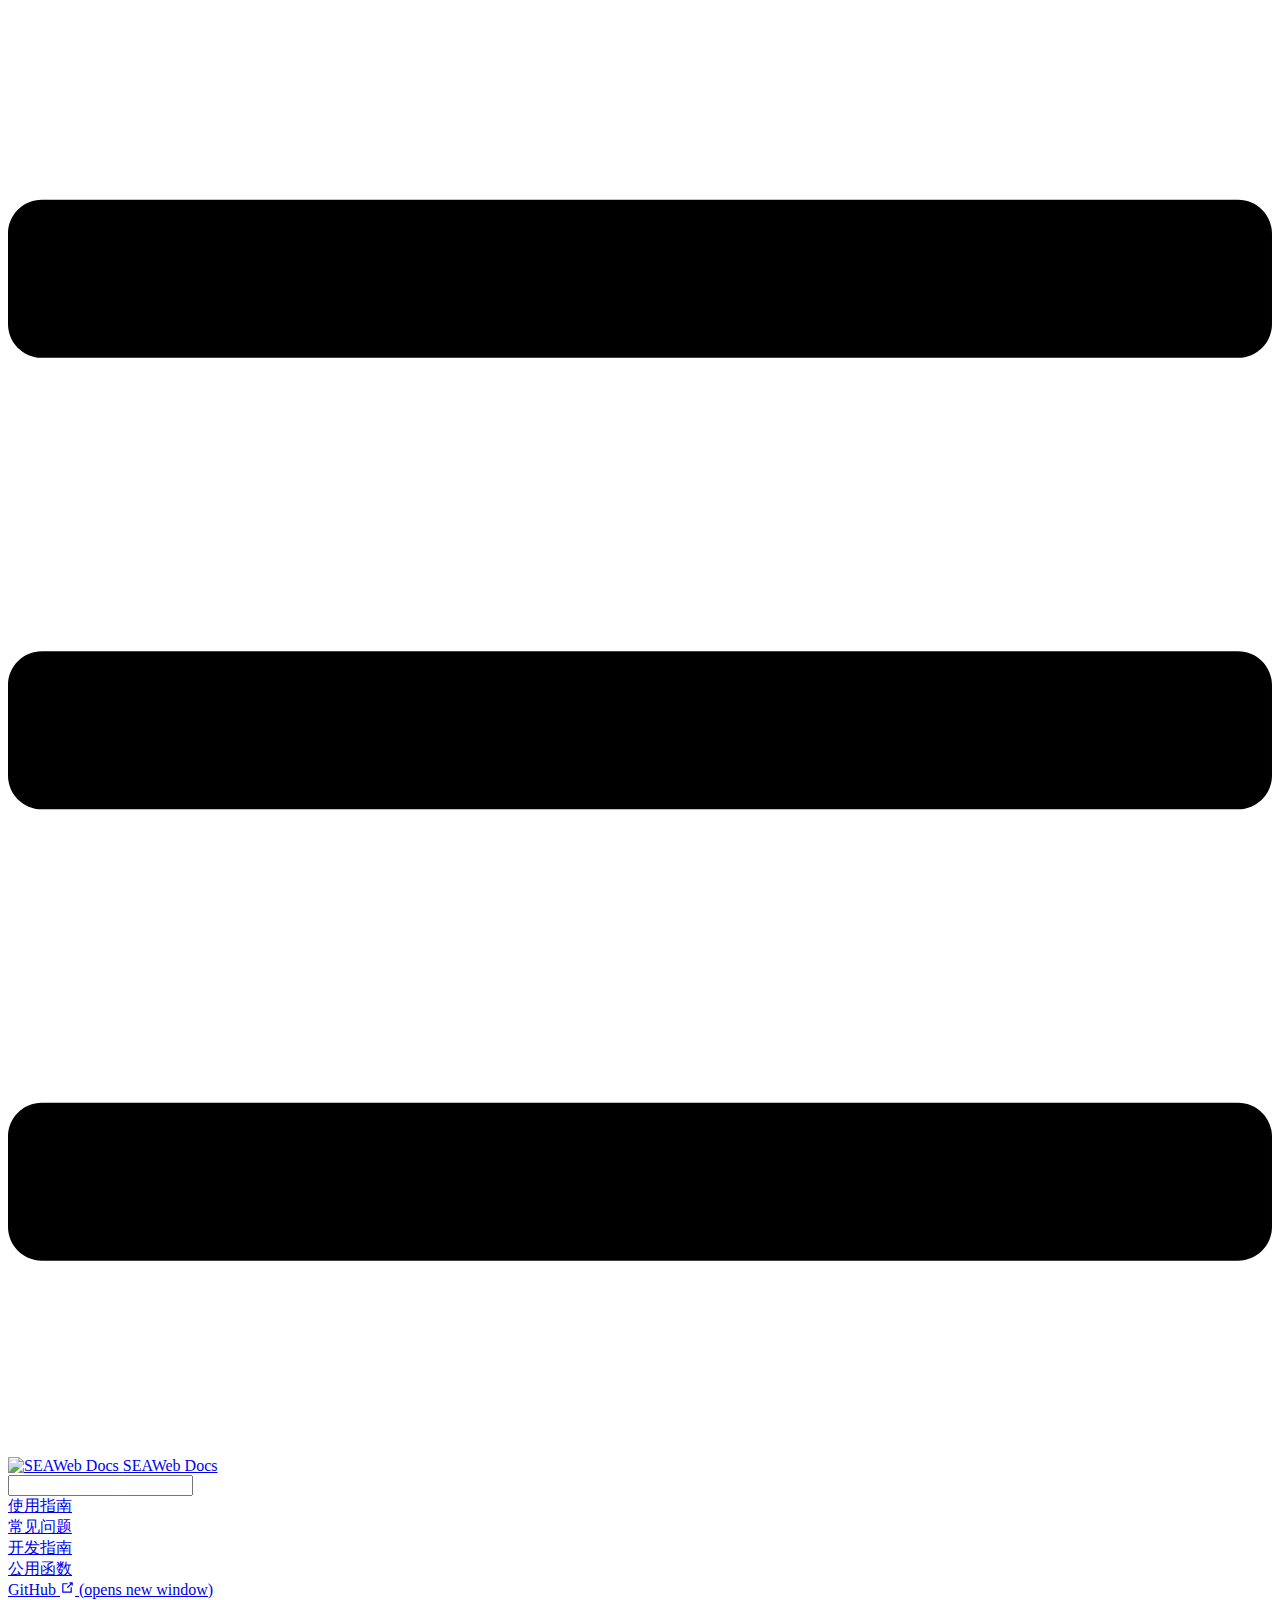
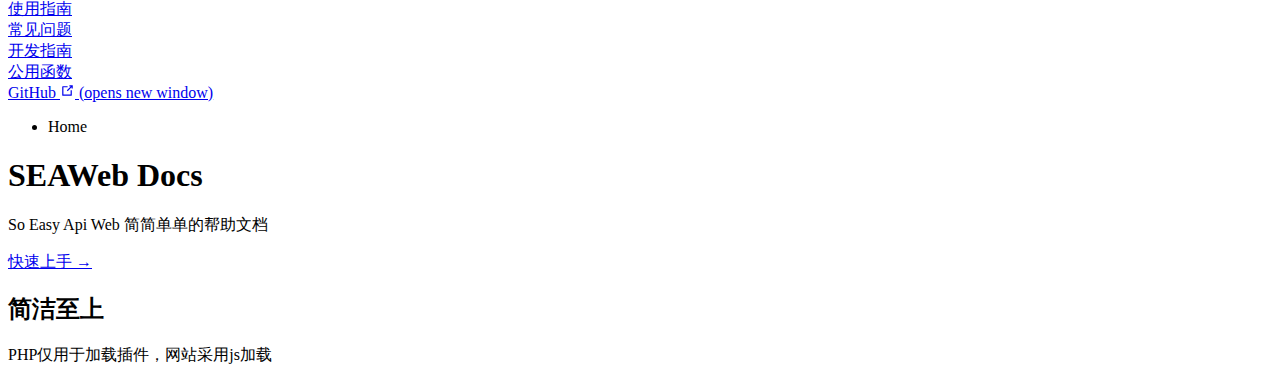
==== index.html @ fb2bdf4a "x" ====
<!DOCTYPE html>
<html lang="en-US">
  <head>
    <meta charset="utf-8">
    <meta name="viewport" content="width=device-width,initial-scale=1">
    <title>SEAWeb Docs</title>
    <meta name="generator" content="VuePress 1.9.9">
    <link rel="icon" href="/SEAWeb_docs/favicon.png">
    <meta name="description" content="SEAWeb的帮助文档，帮助你搭建这个项目">
    
    <link rel="preload" href="/SEAWeb_docs/assets/css/0.styles.1c682716.css" as="style"><link rel="preload" href="/SEAWeb_docs/assets/js/app.760362af.js" as="script"><link rel="preload" href="/SEAWeb_docs/assets/js/2.60c6961f.js" as="script"><link rel="preload" href="/SEAWeb_docs/assets/js/7.4890c497.js" as="script"><link rel="prefetch" href="/SEAWeb_docs/assets/js/10.197fea95.js"><link rel="prefetch" href="/SEAWeb_docs/assets/js/11.23586d94.js"><link rel="prefetch" href="/SEAWeb_docs/assets/js/3.d46c03ff.js"><link rel="prefetch" href="/SEAWeb_docs/assets/js/4.d765f3e9.js"><link rel="prefetch" href="/SEAWeb_docs/assets/js/5.51618976.js"><link rel="prefetch" href="/SEAWeb_docs/assets/js/6.61e87507.js"><link rel="prefetch" href="/SEAWeb_docs/assets/js/8.bdf11ea4.js"><link rel="prefetch" href="/SEAWeb_docs/assets/js/9.a0e64338.js">
    <link rel="stylesheet" href="/SEAWeb_docs/assets/css/0.styles.1c682716.css">
  </head>
  <body>
    <div id="app" data-server-rendered="true"><div class="theme-container no-sidebar"><header class="navbar"><div class="sidebar-button"><svg xmlns="http://www.w3.org/2000/svg" aria-hidden="true" role="img" viewBox="0 0 448 512" class="icon"><path fill="currentColor" d="M436 124H12c-6.627 0-12-5.373-12-12V80c0-6.627 5.373-12 12-12h424c6.627 0 12 5.373 12 12v32c0 6.627-5.373 12-12 12zm0 160H12c-6.627 0-12-5.373-12-12v-32c0-6.627 5.373-12 12-12h424c6.627 0 12 5.373 12 12v32c0 6.627-5.373 12-12 12zm0 160H12c-6.627 0-12-5.373-12-12v-32c0-6.627 5.373-12 12-12h424c6.627 0 12 5.373 12 12v32c0 6.627-5.373 12-12 12z"></path></svg></div> <a href="/SEAWeb_docs/" aria-current="page" class="home-link router-link-exact-active router-link-active"><img src="/SEAWeb_docs/favicon.png" alt="SEAWeb Docs" class="logo"> <span class="site-name can-hide">SEAWeb Docs</span></a> <div class="links"><div class="search-box"><input aria-label="Search" autocomplete="off" spellcheck="false" value=""> <!----></div> <nav class="nav-links can-hide"><div class="nav-item"><a href="/SEAWeb_docs/guide/" class="nav-link">
  使用指南
</a></div><div class="nav-item"><a href="/SEAWeb_docs/guide/q&amp;a/" class="nav-link">
  常见问题
</a></div><div class="nav-item"><a href="/SEAWeb_docs/guide/hook/" class="nav-link">
  开发指南
</a></div><div class="nav-item"><a href="/SEAWeb_docs/guide/function/" class="nav-link">
  公用函数
</a></div> <a href="https://github.com/molanp/SEAWeb_Docs" target="_blank" rel="noopener noreferrer" class="repo-link">
    GitHub
    <span><svg xmlns="http://www.w3.org/2000/svg" aria-hidden="true" focusable="false" x="0px" y="0px" viewBox="0 0 100 100" width="15" height="15" class="icon outbound"><path fill="currentColor" d="M18.8,85.1h56l0,0c2.2,0,4-1.8,4-4v-32h-8v28h-48v-48h28v-8h-32l0,0c-2.2,0-4,1.8-4,4v56C14.8,83.3,16.6,85.1,18.8,85.1z"></path> <polygon fill="currentColor" points="45.7,48.7 51.3,54.3 77.2,28.5 77.2,37.2 85.2,37.2 85.2,14.9 62.8,14.9 62.8,22.9 71.5,22.9"></polygon></svg> <span class="sr-only">(opens new window)</span></span></a></nav></div></header> <div class="sidebar-mask"></div> <aside class="sidebar"><nav class="nav-links"><div class="nav-item"><a href="/SEAWeb_docs/guide/" class="nav-link">
  使用指南
</a></div><div class="nav-item"><a href="/SEAWeb_docs/guide/q&amp;a/" class="nav-link">
  常见问题
</a></div><div class="nav-item"><a href="/SEAWeb_docs/guide/hook/" class="nav-link">
  开发指南
</a></div><div class="nav-item"><a href="/SEAWeb_docs/guide/function/" class="nav-link">
  公用函数
</a></div> <a href="https://github.com/molanp/SEAWeb_Docs" target="_blank" rel="noopener noreferrer" class="repo-link">
    GitHub
    <span><svg xmlns="http://www.w3.org/2000/svg" aria-hidden="true" focusable="false" x="0px" y="0px" viewBox="0 0 100 100" width="15" height="15" class="icon outbound"><path fill="currentColor" d="M18.8,85.1h56l0,0c2.2,0,4-1.8,4-4v-32h-8v28h-48v-48h28v-8h-32l0,0c-2.2,0-4,1.8-4,4v56C14.8,83.3,16.6,85.1,18.8,85.1z"></path> <polygon fill="currentColor" points="45.7,48.7 51.3,54.3 77.2,28.5 77.2,37.2 85.2,37.2 85.2,14.9 62.8,14.9 62.8,22.9 71.5,22.9"></polygon></svg> <span class="sr-only">(opens new window)</span></span></a></nav>  <ul class="sidebar-links"><li><section class="sidebar-group depth-0"><p class="sidebar-heading open"><span>Home</span> <!----></p> <!----></section></li></ul> </aside> <main aria-labelledby="main-title" class="home"><header class="hero"><!----> <h1 id="main-title">
      SEAWeb Docs
    </h1> <p class="description">
      So Easy Api Web 简简单单的帮助文档
    </p> <p class="action"><a href="/SEAWeb_docs/guide/" class="nav-link action-button">
  快速上手 →
</a></p></header> <div class="features"><div class="feature"><h2>简洁至上</h2> <p>PHP仅用于加载插件，网站采用js加载</p></div></div> <div class="theme-default-content custom content__default"></div> <div class="footer content__footer"></div></main></div><div class="global-ui"><!----></div></div>
    <script src="/SEAWeb_docs/assets/js/app.760362af.js" defer></script><script src="/SEAWeb_docs/assets/js/2.60c6961f.js" defer></script><script src="/SEAWeb_docs/assets/js/7.4890c497.js" defer></script>
  </body>
</html>
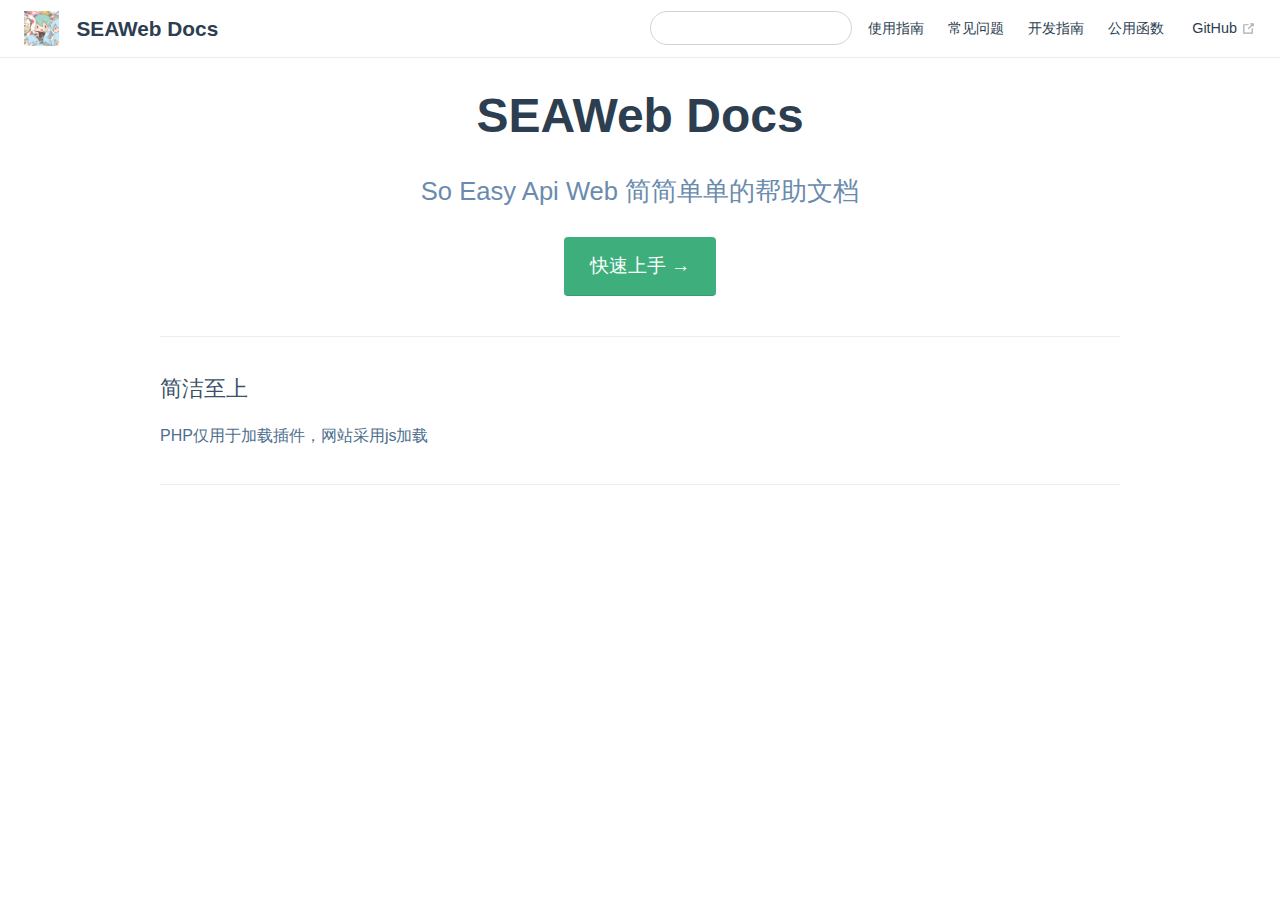
==== commit 1670eb30: "x" ====
--- a/index.html
+++ b/index.html
@@ -5,30 +5,30 @@
     <meta name="viewport" content="width=device-width,initial-scale=1">
     <title>SEAWeb Docs</title>
     <meta name="generator" content="VuePress 1.9.9">
-    <link rel="icon" href="/SEAWeb_docs/favicon.png">
+    <link rel="icon" href="./favicon.png">
     <meta name="description" content="SEAWeb的帮助文档，帮助你搭建这个项目">
     
-    <link rel="preload" href="/SEAWeb_docs/assets/css/0.styles.1c682716.css" as="style"><link rel="preload" href="/SEAWeb_docs/assets/js/app.760362af.js" as="script"><link rel="preload" href="/SEAWeb_docs/assets/js/2.60c6961f.js" as="script"><link rel="preload" href="/SEAWeb_docs/assets/js/7.4890c497.js" as="script"><link rel="prefetch" href="/SEAWeb_docs/assets/js/10.197fea95.js"><link rel="prefetch" href="/SEAWeb_docs/assets/js/11.23586d94.js"><link rel="prefetch" href="/SEAWeb_docs/assets/js/3.d46c03ff.js"><link rel="prefetch" href="/SEAWeb_docs/assets/js/4.d765f3e9.js"><link rel="prefetch" href="/SEAWeb_docs/assets/js/5.51618976.js"><link rel="prefetch" href="/SEAWeb_docs/assets/js/6.61e87507.js"><link rel="prefetch" href="/SEAWeb_docs/assets/js/8.bdf11ea4.js"><link rel="prefetch" href="/SEAWeb_docs/assets/js/9.a0e64338.js">
-    <link rel="stylesheet" href="/SEAWeb_docs/assets/css/0.styles.1c682716.css">
+    <link rel="preload" href="./assets/css/0.styles.9de2d00b.css" as="style"><link rel="preload" href="./assets/js/app.4d698409.js" as="script"><link rel="preload" href="./assets/js/2.60c6961f.js" as="script"><link rel="preload" href="./assets/js/7.4890c497.js" as="script"><link rel="prefetch" href="./assets/js/10.04727ab2.js"><link rel="prefetch" href="./assets/js/11.455414ab.js"><link rel="prefetch" href="./assets/js/12.a14b8d70.js"><link rel="prefetch" href="./assets/js/3.bc9fb1ae.js"><link rel="prefetch" href="./assets/js/4.c69c5b0e.js"><link rel="prefetch" href="./assets/js/5.503a829d.js"><link rel="prefetch" href="./assets/js/6.61e87507.js"><link rel="prefetch" href="./assets/js/8.cf7a2689.js"><link rel="prefetch" href="./assets/js/9.f700fe02.js">
+    <link rel="stylesheet" href="./assets/css/0.styles.9de2d00b.css">
   </head>
   <body>
-    <div id="app" data-server-rendered="true"><div class="theme-container no-sidebar"><header class="navbar"><div class="sidebar-button"><svg xmlns="http://www.w3.org/2000/svg" aria-hidden="true" role="img" viewBox="0 0 448 512" class="icon"><path fill="currentColor" d="M436 124H12c-6.627 0-12-5.373-12-12V80c0-6.627 5.373-12 12-12h424c6.627 0 12 5.373 12 12v32c0 6.627-5.373 12-12 12zm0 160H12c-6.627 0-12-5.373-12-12v-32c0-6.627 5.373-12 12-12h424c6.627 0 12 5.373 12 12v32c0 6.627-5.373 12-12 12zm0 160H12c-6.627 0-12-5.373-12-12v-32c0-6.627 5.373-12 12-12h424c6.627 0 12 5.373 12 12v32c0 6.627-5.373 12-12 12z"></path></svg></div> <a href="/SEAWeb_docs/" aria-current="page" class="home-link router-link-exact-active router-link-active"><img src="/SEAWeb_docs/favicon.png" alt="SEAWeb Docs" class="logo"> <span class="site-name can-hide">SEAWeb Docs</span></a> <div class="links"><div class="search-box"><input aria-label="Search" autocomplete="off" spellcheck="false" value=""> <!----></div> <nav class="nav-links can-hide"><div class="nav-item"><a href="/SEAWeb_docs/guide/" class="nav-link">
+    <div id="app" data-server-rendered="true"><div class="theme-container no-sidebar"><header class="navbar"><div class="sidebar-button"><svg xmlns="http://www.w3.org/2000/svg" aria-hidden="true" role="img" viewBox="0 0 448 512" class="icon"><path fill="currentColor" d="M436 124H12c-6.627 0-12-5.373-12-12V80c0-6.627 5.373-12 12-12h424c6.627 0 12 5.373 12 12v32c0 6.627-5.373 12-12 12zm0 160H12c-6.627 0-12-5.373-12-12v-32c0-6.627 5.373-12 12-12h424c6.627 0 12 5.373 12 12v32c0 6.627-5.373 12-12 12zm0 160H12c-6.627 0-12-5.373-12-12v-32c0-6.627 5.373-12 12-12h424c6.627 0 12 5.373 12 12v32c0 6.627-5.373 12-12 12z"></path></svg></div> <a href="/./" aria-current="page" class="home-link router-link-exact-active router-link-active"><img src="./favicon.png" alt="SEAWeb Docs" class="logo"> <span class="site-name can-hide">SEAWeb Docs</span></a> <div class="links"><div class="search-box"><input aria-label="Search" autocomplete="off" spellcheck="false" value=""> <!----></div> <nav class="nav-links can-hide"><div class="nav-item"><a href="/./guide/" class="nav-link">
   使用指南
-</a></div><div class="nav-item"><a href="/SEAWeb_docs/guide/q&amp;a/" class="nav-link">
+</a></div><div class="nav-item"><a href="/./guide/q&amp;a/" class="nav-link">
   常见问题
-</a></div><div class="nav-item"><a href="/SEAWeb_docs/guide/hook/" class="nav-link">
+</a></div><div class="nav-item"><a href="/./guide/hook/" class="nav-link">
   开发指南
-</a></div><div class="nav-item"><a href="/SEAWeb_docs/guide/function/" class="nav-link">
+</a></div><div class="nav-item"><a href="/./guide/function/" class="nav-link">
   公用函数
 </a></div> <a href="https://github.com/molanp/SEAWeb_Docs" target="_blank" rel="noopener noreferrer" class="repo-link">
     GitHub
-    <span><svg xmlns="http://www.w3.org/2000/svg" aria-hidden="true" focusable="false" x="0px" y="0px" viewBox="0 0 100 100" width="15" height="15" class="icon outbound"><path fill="currentColor" d="M18.8,85.1h56l0,0c2.2,0,4-1.8,4-4v-32h-8v28h-48v-48h28v-8h-32l0,0c-2.2,0-4,1.8-4,4v56C14.8,83.3,16.6,85.1,18.8,85.1z"></path> <polygon fill="currentColor" points="45.7,48.7 51.3,54.3 77.2,28.5 77.2,37.2 85.2,37.2 85.2,14.9 62.8,14.9 62.8,22.9 71.5,22.9"></polygon></svg> <span class="sr-only">(opens new window)</span></span></a></nav></div></header> <div class="sidebar-mask"></div> <aside class="sidebar"><nav class="nav-links"><div class="nav-item"><a href="/SEAWeb_docs/guide/" class="nav-link">
+    <span><svg xmlns="http://www.w3.org/2000/svg" aria-hidden="true" focusable="false" x="0px" y="0px" viewBox="0 0 100 100" width="15" height="15" class="icon outbound"><path fill="currentColor" d="M18.8,85.1h56l0,0c2.2,0,4-1.8,4-4v-32h-8v28h-48v-48h28v-8h-32l0,0c-2.2,0-4,1.8-4,4v56C14.8,83.3,16.6,85.1,18.8,85.1z"></path> <polygon fill="currentColor" points="45.7,48.7 51.3,54.3 77.2,28.5 77.2,37.2 85.2,37.2 85.2,14.9 62.8,14.9 62.8,22.9 71.5,22.9"></polygon></svg> <span class="sr-only">(opens new window)</span></span></a></nav></div></header> <div class="sidebar-mask"></div> <aside class="sidebar"><nav class="nav-links"><div class="nav-item"><a href="/./guide/" class="nav-link">
   使用指南
-</a></div><div class="nav-item"><a href="/SEAWeb_docs/guide/q&amp;a/" class="nav-link">
+</a></div><div class="nav-item"><a href="/./guide/q&amp;a/" class="nav-link">
   常见问题
-</a></div><div class="nav-item"><a href="/SEAWeb_docs/guide/hook/" class="nav-link">
+</a></div><div class="nav-item"><a href="/./guide/hook/" class="nav-link">
   开发指南
-</a></div><div class="nav-item"><a href="/SEAWeb_docs/guide/function/" class="nav-link">
+</a></div><div class="nav-item"><a href="/./guide/function/" class="nav-link">
   公用函数
 </a></div> <a href="https://github.com/molanp/SEAWeb_Docs" target="_blank" rel="noopener noreferrer" class="repo-link">
     GitHub
@@ -36,9 +36,9 @@
       SEAWeb Docs
     </h1> <p class="description">
       So Easy Api Web 简简单单的帮助文档
-    </p> <p class="action"><a href="/SEAWeb_docs/guide/" class="nav-link action-button">
+    </p> <p class="action"><a href="/./guide/" class="nav-link action-button">
   快速上手 →
 </a></p></header> <div class="features"><div class="feature"><h2>简洁至上</h2> <p>PHP仅用于加载插件，网站采用js加载</p></div></div> <div class="theme-default-content custom content__default"></div> <div class="footer content__footer"></div></main></div><div class="global-ui"><!----></div></div>
-    <script src="/SEAWeb_docs/assets/js/app.760362af.js" defer></script><script src="/SEAWeb_docs/assets/js/2.60c6961f.js" defer></script><script src="/SEAWeb_docs/assets/js/7.4890c497.js" defer></script>
+    <script src="./assets/js/app.4d698409.js" defer></script><script src="./assets/js/2.60c6961f.js" defer></script><script src="./assets/js/7.4890c497.js" defer></script>
   </body>
 </html>
--- a/assets/css/0.styles.9de2d00b.css
+++ b/assets/css/0.styles.9de2d00b.css
@@ -0,0 +1 @@
+code[class*=language-],pre[class*=language-]{color:#ccc;background:none;font-family:Consolas,Monaco,Andale Mono,Ubuntu Mono,monospace;font-size:1em;text-align:left;white-space:pre;word-spacing:normal;word-break:normal;word-wrap:normal;line-height:1.5;-moz-tab-size:4;-o-tab-size:4;tab-size:4;-webkit-hyphens:none;hyphens:none}pre[class*=language-]{padding:1em;margin:.5em 0;overflow:auto}:not(pre)>code[class*=language-],pre[class*=language-]{background:#2d2d2d}:not(pre)>code[class*=language-]{padding:.1em;border-radius:.3em;white-space:normal}.token.block-comment,.token.cdata,.token.comment,.token.doctype,.token.prolog{color:#999}.token.punctuation{color:#ccc}.token.attr-name,.token.deleted,.token.namespace,.token.tag{color:#e2777a}.token.function-name{color:#6196cc}.token.boolean,.token.function,.token.number{color:#f08d49}.token.class-name,.token.constant,.token.property,.token.symbol{color:#f8c555}.token.atrule,.token.builtin,.token.important,.token.keyword,.token.selector{color:#cc99cd}.token.attr-value,.token.char,.token.regex,.token.string,.token.variable{color:#7ec699}.token.entity,.token.operator,.token.url{color:#67cdcc}.token.bold,.token.important{font-weight:700}.token.italic{font-style:italic}.token.entity{cursor:help}.token.inserted{color:green}.theme-default-content code{color:#476582;padding:.25rem .5rem;margin:0;font-size:.85em;background-color:rgba(27,31,35,.05);border-radius:3px}.theme-default-content code .token.deleted{color:#ec5975}.theme-default-content code .token.inserted{color:#3eaf7c}.theme-default-content pre,.theme-default-content pre[class*=language-]{line-height:1.4;padding:1.25rem 1.5rem;margin:.85rem 0;background-color:#282c34;border-radius:6px;overflow:auto}.theme-default-content pre[class*=language-] code,.theme-default-content pre code{color:#fff;padding:0;background-color:transparent;border-radius:0}div[class*=language-]{position:relative;background-color:#282c34;border-radius:6px}div[class*=language-] .highlight-lines{-webkit-user-select:none;user-select:none;padding-top:1.3rem;position:absolute;top:0;left:0;width:100%;line-height:1.4}div[class*=language-] .highlight-lines .highlighted{background-color:rgba(0,0,0,.66)}div[class*=language-] pre,div[class*=language-] pre[class*=language-]{background:transparent;position:relative;z-index:1}div[class*=language-]:before{position:absolute;z-index:3;top:.8em;right:1em;font-size:.75rem;color:hsla(0,0%,100%,.4)}div[class*=language-]:not(.line-numbers-mode) .line-numbers-wrapper{display:none}div[class*=language-].line-numbers-mode .highlight-lines .highlighted{position:relative}div[class*=language-].line-numbers-mode .highlight-lines .highlighted:before{content:" ";position:absolute;z-index:3;left:0;top:0;display:block;width:3.5rem;height:100%;background-color:rgba(0,0,0,.66)}div[class*=language-].line-numbers-mode pre{padding-left:4.5rem;vertical-align:middle}div[class*=language-].line-numbers-mode .line-numbers-wrapper{position:absolute;top:0;width:3.5rem;text-align:center;color:hsla(0,0%,100%,.3);padding:1.25rem 0;line-height:1.4}div[class*=language-].line-numbers-mode .line-numbers-wrapper br{-webkit-user-select:none;user-select:none}div[class*=language-].line-numbers-mode .line-numbers-wrapper .line-number{position:relative;z-index:4;-webkit-user-select:none;user-select:none;font-size:.85em}div[class*=language-].line-numbers-mode:after{content:"";position:absolute;z-index:2;top:0;left:0;width:3.5rem;height:100%;border-radius:6px 0 0 6px;border-right:1px solid rgba(0,0,0,.66);background-color:#282c34}div[class~=language-js]:before{content:"js"}div[class~=language-ts]:before{content:"ts"}div[class~=language-html]:before{content:"html"}div[class~=language-md]:before{content:"md"}div[class~=language-vue]:before{content:"vue"}div[class~=language-css]:before{content:"css"}div[class~=language-sass]:before{content:"sass"}div[class~=language-scss]:before{content:"scss"}div[class~=language-less]:before{content:"less"}div[class~=language-stylus]:before{content:"stylus"}div[class~=language-go]:before{content:"go"}div[class~=language-java]:before{content:"java"}div[class~=language-c]:before{content:"c"}div[class~=language-sh]:before{content:"sh"}div[class~=language-yaml]:before{content:"yaml"}div[class~=language-py]:before{content:"py"}div[class~=language-docker]:before{content:"docker"}div[class~=language-dockerfile]:before{content:"dockerfile"}div[class~=language-makefile]:before{content:"makefile"}div[class~=language-javascript]:before{content:"js"}div[class~=language-typescript]:before{content:"ts"}div[class~=language-markup]:before{content:"html"}div[class~=language-markdown]:before{content:"md"}div[class~=language-json]:before{content:"json"}div[class~=language-ruby]:before{content:"rb"}div[class~=language-python]:before{content:"py"}div[class~=language-bash]:before{content:"sh"}div[class~=language-php]:before{content:"php"}.custom-block .custom-block-title{font-weight:600;margin-bottom:-.4rem}.custom-block.danger,.custom-block.tip,.custom-block.warning{padding:.1rem 1.5rem;border-left-width:.5rem;border-left-style:solid;margin:1rem 0}.custom-block.tip{background-color:#f3f5f7;border-color:#42b983}.custom-block.warning{background-color:rgba(255,229,100,.3);border-color:#e7c000;color:#6b5900}.custom-block.warning .custom-block-title{color:#b29400}.custom-block.warning a{color:#2c3e50}.custom-block.danger{background-color:#ffe6e6;border-color:#c00;color:#4d0000}.custom-block.danger .custom-block-title{color:#900}.custom-block.danger a{color:#2c3e50}.custom-block.details{display:block;position:relative;border-radius:2px;margin:1.6em 0;padding:1.6em;background-color:#eee}.custom-block.details h4{margin-top:0}.custom-block.details figure:last-child,.custom-block.details p:last-child{margin-bottom:0;padding-bottom:0}.custom-block.details summary{outline:none;cursor:pointer}.arrow{display:inline-block;width:0;height:0}.arrow.up{border-bottom:6px solid #ccc}.arrow.down,.arrow.up{border-left:4px solid transparent;border-right:4px solid transparent}.arrow.down{border-top:6px solid #ccc}.arrow.right{border-left:6px solid #ccc}.arrow.left,.arrow.right{border-top:4px solid transparent;border-bottom:4px solid transparent}.arrow.left{border-right:6px solid #ccc}.theme-default-content:not(.custom){max-width:740px;margin:0 auto;padding:2rem 2.5rem}@media (max-width:959px){.theme-default-content:not(.custom){padding:2rem}}@media (max-width:419px){.theme-default-content:not(.custom){padding:1.5rem}}.table-of-contents .badge{vertical-align:middle}body,html{padding:0;margin:0;background-color:#fff}body{font-family:-apple-system,BlinkMacSystemFont,Segoe UI,Roboto,Oxygen,Ubuntu,Cantarell,Fira Sans,Droid Sans,Helvetica Neue,sans-serif;-webkit-font-smoothing:antialiased;-moz-osx-font-smoothing:grayscale;font-size:16px;color:#2c3e50}.page{padding-left:20rem}.navbar{z-index:20;right:0;height:3.6rem;background-color:#fff;box-sizing:border-box;border-bottom:1px solid #eaecef}.navbar,.sidebar-mask{position:fixed;top:0;left:0}.sidebar-mask{z-index:9;width:100vw;height:100vh;display:none}.sidebar{font-size:16px;background-color:#fff;width:20rem;position:fixed;z-index:10;margin:0;top:3.6rem;left:0;bottom:0;box-sizing:border-box;border-right:1px solid #eaecef;overflow-y:auto}.theme-default-content:not(.custom)>:first-child{margin-top:3.6rem}.theme-default-content:not(.custom) a:hover{text-decoration:underline}.theme-default-content:not(.custom) p.demo{padding:1rem 1.5rem;border:1px solid #ddd;border-radius:4px}.theme-default-content:not(.custom) img{max-width:100%}.theme-default-content.custom{padding:0;margin:0}.theme-default-content.custom img{max-width:100%}a{font-weight:500;text-decoration:none}a,p a code{color:#3eaf7c}p a code{font-weight:400}kbd{background:#eee;border:.15rem solid #ddd;border-bottom:.25rem solid #ddd;border-radius:.15rem;padding:0 .15em}blockquote{font-size:1rem;color:#999;border-left:.2rem solid #dfe2e5;margin:1rem 0;padding:.25rem 0 .25rem 1rem}blockquote>p{margin:0}ol,ul{padding-left:1.2em}strong{font-weight:600}h1,h2,h3,h4,h5,h6{font-weight:600;line-height:1.25}.theme-default-content:not(.custom)>h1,.theme-default-content:not(.custom)>h2,.theme-default-content:not(.custom)>h3,.theme-default-content:not(.custom)>h4,.theme-default-content:not(.custom)>h5,.theme-default-content:not(.custom)>h6{margin-top:-3.1rem;padding-top:4.6rem;margin-bottom:0}.theme-default-content:not(.custom)>h1:first-child,.theme-default-content:not(.custom)>h2:first-child,.theme-default-content:not(.custom)>h3:first-child,.theme-default-content:not(.custom)>h4:first-child,.theme-default-content:not(.custom)>h5:first-child,.theme-default-content:not(.custom)>h6:first-child{margin-top:-1.5rem;margin-bottom:1rem}.theme-default-content:not(.custom)>h1:first-child+.custom-block,.theme-default-content:not(.custom)>h1:first-child+p,.theme-default-content:not(.custom)>h1:first-child+pre,.theme-default-content:not(.custom)>h2:first-child+.custom-block,.theme-default-content:not(.custom)>h2:first-child+p,.theme-default-content:not(.custom)>h2:first-child+pre,.theme-default-content:not(.custom)>h3:first-child+.custom-block,.theme-default-content:not(.custom)>h3:first-child+p,.theme-default-content:not(.custom)>h3:first-child+pre,.theme-default-content:not(.custom)>h4:first-child+.custom-block,.theme-default-content:not(.custom)>h4:first-child+p,.theme-default-content:not(.custom)>h4:first-child+pre,.theme-default-content:not(.custom)>h5:first-child+.custom-block,.theme-default-content:not(.custom)>h5:first-child+p,.theme-default-content:not(.custom)>h5:first-child+pre,.theme-default-content:not(.custom)>h6:first-child+.custom-block,.theme-default-content:not(.custom)>h6:first-child+p,.theme-default-content:not(.custom)>h6:first-child+pre{margin-top:2rem}h1:focus .header-anchor,h1:hover .header-anchor,h2:focus .header-anchor,h2:hover .header-anchor,h3:focus .header-anchor,h3:hover .header-anchor,h4:focus .header-anchor,h4:hover .header-anchor,h5:focus .header-anchor,h5:hover .header-anchor,h6:focus .header-anchor,h6:hover .header-anchor{opacity:1}h1{font-size:2.2rem}h2{font-size:1.65rem;padding-bottom:.3rem;border-bottom:1px solid #eaecef}h3{font-size:1.35rem}a.header-anchor{font-size:.85em;float:left;margin-left:-.87em;padding-right:.23em;margin-top:.125em;-webkit-user-select:none;user-select:none;opacity:0}a.header-anchor:focus,a.header-anchor:hover{text-decoration:none}.line-number,code,kbd{font-family:source-code-pro,Menlo,Monaco,Consolas,Courier New,monospace}ol,p,ul{line-height:1.7}hr{border:0;border-top:1px solid #eaecef}table{border-collapse:collapse;margin:1rem 0;display:block;overflow-x:auto}tr{border-top:1px solid #dfe2e5}tr:nth-child(2n){background-color:#f6f8fa}td,th{border:1px solid #dfe2e5;padding:.6em 1em}.theme-container.sidebar-open .sidebar-mask{display:block}.theme-container.no-navbar .theme-default-content:not(.custom)>h1,.theme-container.no-navbar h2,.theme-container.no-navbar h3,.theme-container.no-navbar h4,.theme-container.no-navbar h5,.theme-container.no-navbar h6{margin-top:1.5rem;padding-top:0}.theme-container.no-navbar .sidebar{top:0}@media (min-width:720px){.theme-container.no-sidebar .sidebar{display:none}.theme-container.no-sidebar .page{padding-left:0}}@media (max-width:959px){.sidebar{font-size:15px;width:16.4rem}.page{padding-left:16.4rem}}@media (max-width:719px){.sidebar{top:0;padding-top:3.6rem;transform:translateX(-100%);transition:transform .2s ease}.page{padding-left:0}.theme-container.sidebar-open .sidebar{transform:translateX(0)}.theme-container.no-navbar .sidebar{padding-top:0}}@media (max-width:419px){h1{font-size:1.9rem}.theme-default-content div[class*=language-]{margin:.85rem -1.5rem;border-radius:0}}#nprogress{pointer-events:none}#nprogress .bar{background:#3eaf7c;position:fixed;z-index:1031;top:0;left:0;width:100%;height:2px}#nprogress .peg{display:block;position:absolute;right:0;width:100px;height:100%;box-shadow:0 0 10px #3eaf7c,0 0 5px #3eaf7c;opacity:1;transform:rotate(3deg) translateY(-4px)}#nprogress .spinner{display:block;position:fixed;z-index:1031;top:15px;right:15px}#nprogress .spinner-icon{width:18px;height:18px;box-sizing:border-box;border-color:#3eaf7c transparent transparent #3eaf7c;border-style:solid;border-width:2px;border-radius:50%;animation:nprogress-spinner .4s linear infinite}.nprogress-custom-parent{overflow:hidden;position:relative}.nprogress-custom-parent #nprogress .bar,.nprogress-custom-parent #nprogress .spinner{position:absolute}@keyframes nprogress-spinner{0%{transform:rotate(0deg)}to{transform:rotate(1turn)}}.go-to-top[data-v-5fd4ef0c]{cursor:pointer;position:fixed;bottom:2rem;right:2.5rem;width:2rem;color:#3eaf7c;z-index:1}.go-to-top[data-v-5fd4ef0c]:hover{color:#72cda4}@media (max-width:959px){.go-to-top[data-v-5fd4ef0c]{display:none}}.fade-enter-active[data-v-5fd4ef0c],.fade-leave-active[data-v-5fd4ef0c]{transition:opacity .3s}.fade-enter[data-v-5fd4ef0c],.fade-leave-to[data-v-5fd4ef0c]{opacity:0}.icon.outbound{color:#aaa;display:inline-block;vertical-align:middle;position:relative;top:-1px}.sr-only{position:absolute;width:1px;height:1px;padding:0;margin:-1px;overflow:hidden;clip:rect(0,0,0,0);white-space:nowrap;border-width:0}.home{padding:3.6rem 2rem 0;max-width:960px;margin:0 auto;display:block}.home .hero{text-align:center}.home .hero img{max-width:100%;max-height:280px;display:block;margin:3rem auto 1.5rem}.home .hero h1{font-size:3rem}.home .hero .action,.home .hero .description,.home .hero h1{margin:1.8rem auto}.home .hero .description{max-width:35rem;font-size:1.6rem;line-height:1.3;color:#6a8bad}.home .hero .action-button{display:inline-block;font-size:1.2rem;color:#fff;background-color:#3eaf7c;padding:.8rem 1.6rem;border-radius:4px;transition:background-color .1s ease;box-sizing:border-box;border-bottom:1px solid #389d70}.home .hero .action-button:hover{background-color:#4abf8a}.home .features{border-top:1px solid #eaecef;padding:1.2rem 0;margin-top:2.5rem;display:flex;flex-wrap:wrap;align-items:flex-start;align-content:stretch;justify-content:space-between}.home .feature{flex-grow:1;flex-basis:30%;max-width:30%}.home .feature h2{font-size:1.4rem;font-weight:500;border-bottom:none;padding-bottom:0;color:#3a5169}.home .feature p{color:#4e6e8e}.home .footer{padding:2.5rem;border-top:1px solid #eaecef;text-align:center;color:#4e6e8e}@media (max-width:719px){.home .features{flex-direction:column}.home .feature{max-width:100%;padding:0 2.5rem}}@media (max-width:419px){.home{padding-left:1.5rem;padding-right:1.5rem}.home .hero img{max-height:210px;margin:2rem auto 1.2rem}.home .hero h1{font-size:2rem}.home .hero .action,.home .hero .description,.home .hero h1{margin:1.2rem auto}.home .hero .description{font-size:1.2rem}.home .hero .action-button{font-size:1rem;padding:.6rem 1.2rem}.home .feature h2{font-size:1.25rem}}.search-box{display:inline-block;position:relative;margin-right:1rem}.search-box input{cursor:text;width:10rem;height:2rem;color:#4e6e8e;display:inline-block;border:1px solid #cfd4db;border-radius:2rem;font-size:.9rem;line-height:2rem;padding:0 .5rem 0 2rem;outline:none;transition:all .2s ease;background:#fff url(assets/img/search.83621669.svg) .6rem .5rem no-repeat;background-size:1rem}.search-box input:focus{cursor:auto;border-color:#3eaf7c}.search-box .suggestions{background:#fff;width:20rem;position:absolute;top:2rem;border:1px solid #cfd4db;border-radius:6px;padding:.4rem;list-style-type:none}.search-box .suggestions.align-right{right:0}.search-box .suggestion{line-height:1.4;padding:.4rem .6rem;border-radius:4px;cursor:pointer}.search-box .suggestion a{white-space:normal;color:#5d82a6}.search-box .suggestion a .page-title{font-weight:600}.search-box .suggestion a .header{font-size:.9em;margin-left:.25em}.search-box .suggestion.focused{background-color:#f3f4f5}.search-box .suggestion.focused a{color:#3eaf7c}@media (max-width:959px){.search-box input{cursor:pointer;width:0;border-color:transparent;position:relative}.search-box input:focus{cursor:text;left:0;width:10rem}}@media (-ms-high-contrast:none){.search-box input{height:2rem}}@media (max-width:959px) and (min-width:719px){.search-box .suggestions{left:0}}@media (max-width:719px){.search-box{margin-right:0}.search-box input{left:1rem}.search-box .suggestions{right:0}}@media (max-width:419px){.search-box .suggestions{width:calc(100vw - 4rem)}.search-box input:focus{width:8rem}}.sidebar-button{cursor:pointer;display:none;width:1.25rem;height:1.25rem;position:absolute;padding:.6rem;top:.6rem;left:1rem}.sidebar-button .icon{display:block;width:1.25rem;height:1.25rem}@media (max-width:719px){.sidebar-button{display:block}}.dropdown-enter,.dropdown-leave-to{height:0!important}.dropdown-wrapper{cursor:pointer}.dropdown-wrapper .dropdown-title,.dropdown-wrapper .mobile-dropdown-title{display:block;font-size:.9rem;font-family:inherit;cursor:inherit;padding:inherit;line-height:1.4rem;background:transparent;border:none;font-weight:500;color:#2c3e50}.dropdown-wrapper .dropdown-title:hover,.dropdown-wrapper .mobile-dropdown-title:hover{border-color:transparent}.dropdown-wrapper .dropdown-title .arrow,.dropdown-wrapper .mobile-dropdown-title .arrow{vertical-align:middle;margin-top:-1px;margin-left:.4rem}.dropdown-wrapper .mobile-dropdown-title{display:none;font-weight:600}.dropdown-wrapper .mobile-dropdown-title font-size inherit:hover{color:#3eaf7c}.dropdown-wrapper .nav-dropdown .dropdown-item{color:inherit;line-height:1.7rem}.dropdown-wrapper .nav-dropdown .dropdown-item h4{margin:.45rem 0 0;border-top:1px solid #eee;padding:1rem 1.5rem .45rem 1.25rem}.dropdown-wrapper .nav-dropdown .dropdown-item .dropdown-subitem-wrapper{padding:0;list-style:none}.dropdown-wrapper .nav-dropdown .dropdown-item .dropdown-subitem-wrapper .dropdown-subitem{font-size:.9em}.dropdown-wrapper .nav-dropdown .dropdown-item a{display:block;line-height:1.7rem;position:relative;border-bottom:none;font-weight:400;margin-bottom:0;padding:0 1.5rem 0 1.25rem}.dropdown-wrapper .nav-dropdown .dropdown-item a.router-link-active,.dropdown-wrapper .nav-dropdown .dropdown-item a:hover{color:#3eaf7c}.dropdown-wrapper .nav-dropdown .dropdown-item a.router-link-active:after{content:"";width:0;height:0;border-left:5px solid #3eaf7c;border-top:3px solid transparent;border-bottom:3px solid transparent;position:absolute;top:calc(50% - 2px);left:9px}.dropdown-wrapper .nav-dropdown .dropdown-item:first-child h4{margin-top:0;padding-top:0;border-top:0}@media (max-width:719px){.dropdown-wrapper.open .dropdown-title{margin-bottom:.5rem}.dropdown-wrapper .dropdown-title{display:none}.dropdown-wrapper .mobile-dropdown-title{display:block}.dropdown-wrapper .nav-dropdown{transition:height .1s ease-out;overflow:hidden}.dropdown-wrapper .nav-dropdown .dropdown-item h4{border-top:0;margin-top:0;padding-top:0}.dropdown-wrapper .nav-dropdown .dropdown-item>a,.dropdown-wrapper .nav-dropdown .dropdown-item h4{font-size:15px;line-height:2rem}.dropdown-wrapper .nav-dropdown .dropdown-item .dropdown-subitem{font-size:14px;padding-left:1rem}}@media (min-width:719px){.dropdown-wrapper{height:1.8rem}.dropdown-wrapper.open .nav-dropdown,.dropdown-wrapper:hover .nav-dropdown{display:block!important}.dropdown-wrapper .nav-dropdown{display:none;height:auto!important;box-sizing:border-box;max-height:calc(100vh - 2.7rem);overflow-y:auto;position:absolute;top:100%;right:0;background-color:#fff;padding:.6rem 0;border:1px solid;border-color:#ddd #ddd #ccc;text-align:left;border-radius:.25rem;white-space:nowrap;margin:0}}.nav-links{display:inline-block}.nav-links a{line-height:1.4rem;color:inherit}.nav-links a.router-link-active,.nav-links a:hover{color:#3eaf7c}.nav-links .nav-item{position:relative;display:inline-block;margin-left:1.5rem;line-height:2rem}.nav-links .nav-item:first-child{margin-left:0}.nav-links .repo-link{margin-left:1.5rem}@media (max-width:719px){.nav-links .nav-item,.nav-links .repo-link{margin-left:0}}@media (min-width:719px){.nav-links a.router-link-active,.nav-links a:hover{color:#2c3e50}.nav-item>a:not(.external).router-link-active,.nav-item>a:not(.external):hover{margin-bottom:-2px;border-bottom:2px solid #46bd87}}.navbar{padding:.7rem 1.5rem;line-height:2.2rem}.navbar a,.navbar img,.navbar span{display:inline-block}.navbar .logo{height:2.2rem;min-width:2.2rem;margin-right:.8rem;vertical-align:top}.navbar .site-name{font-size:1.3rem;font-weight:600;color:#2c3e50;position:relative}.navbar .links{padding-left:1.5rem;box-sizing:border-box;background-color:#fff;white-space:nowrap;font-size:.9rem;position:absolute;right:1.5rem;top:.7rem;display:flex}.navbar .links .search-box{flex:0 0 auto;vertical-align:top}@media (max-width:719px){.navbar{padding-left:4rem}.navbar .can-hide{display:none}.navbar .links{padding-left:1.5rem}.navbar .site-name{width:calc(100vw - 9.4rem);overflow:hidden;white-space:nowrap;text-overflow:ellipsis}}.page-edit{max-width:740px;margin:0 auto;padding:2rem 2.5rem}@media (max-width:959px){.page-edit{padding:2rem}}@media (max-width:419px){.page-edit{padding:1.5rem}}.page-edit{padding-top:1rem;padding-bottom:1rem;overflow:auto}.page-edit .edit-link{display:inline-block}.page-edit .edit-link a{color:#4e6e8e;margin-right:.25rem}.page-edit .last-updated{float:right;font-size:.9em}.page-edit .last-updated .prefix{font-weight:500;color:#4e6e8e}.page-edit .last-updated .time{font-weight:400;color:#767676}@media (max-width:719px){.page-edit .edit-link{margin-bottom:.5rem}.page-edit .last-updated{font-size:.8em;float:none;text-align:left}}.page-nav{max-width:740px;margin:0 auto;padding:2rem 2.5rem}@media (max-width:959px){.page-nav{padding:2rem}}@media (max-width:419px){.page-nav{padding:1.5rem}}.page-nav{padding-top:1rem;padding-bottom:0}.page-nav .inner{min-height:2rem;margin-top:0;border-top:1px solid #eaecef;padding-top:1rem;overflow:auto}.page-nav .next{float:right}.page{padding-bottom:2rem;display:block}.sidebar-group .sidebar-group{padding-left:.5em}.sidebar-group:not(.collapsable) .sidebar-heading:not(.clickable){cursor:auto;color:inherit}.sidebar-group.is-sub-group{padding-left:0}.sidebar-group.is-sub-group>.sidebar-heading{font-size:.95em;line-height:1.4;font-weight:400;padding-left:2rem}.sidebar-group.is-sub-group>.sidebar-heading:not(.clickable){opacity:.5}.sidebar-group.is-sub-group>.sidebar-group-items{padding-left:1rem}.sidebar-group.is-sub-group>.sidebar-group-items>li>.sidebar-link{font-size:.95em;border-left:none}.sidebar-group.depth-2>.sidebar-heading{border-left:none}.sidebar-heading{color:#2c3e50;transition:color .15s ease;cursor:pointer;font-size:1.1em;font-weight:700;padding:.35rem 1.5rem .35rem 1.25rem;width:100%;box-sizing:border-box;margin:0;border-left:.25rem solid transparent}.sidebar-heading.open,.sidebar-heading:hover{color:inherit}.sidebar-heading .arrow{position:relative;top:-.12em;left:.5em}.sidebar-heading.clickable.active{font-weight:600;color:#3eaf7c;border-left-color:#3eaf7c}.sidebar-heading.clickable:hover{color:#3eaf7c}.sidebar-group-items{transition:height .1s ease-out;font-size:.95em;overflow:hidden}.sidebar .sidebar-sub-headers{padding-left:1rem;font-size:.95em}a.sidebar-link{font-size:1em;font-weight:400;display:inline-block;color:#2c3e50;border-left:.25rem solid transparent;padding:.35rem 1rem .35rem 1.25rem;line-height:1.4;width:100%;box-sizing:border-box}a.sidebar-link:hover{color:#3eaf7c}a.sidebar-link.active{font-weight:600;color:#3eaf7c;border-left-color:#3eaf7c}.sidebar-group a.sidebar-link{padding-left:2rem}.sidebar-sub-headers a.sidebar-link{padding-top:.25rem;padding-bottom:.25rem;border-left:none}.sidebar-sub-headers a.sidebar-link.active{font-weight:500}.sidebar ul{padding:0;margin:0;list-style-type:none}.sidebar a{display:inline-block}.sidebar .nav-links{display:none;border-bottom:1px solid #eaecef;padding:.5rem 0 .75rem}.sidebar .nav-links a{font-weight:600}.sidebar .nav-links .nav-item,.sidebar .nav-links .repo-link{display:block;line-height:1.25rem;font-size:1.1em;padding:.5rem 0 .5rem 1.5rem}.sidebar>.sidebar-links{padding:1.5rem 0}.sidebar>.sidebar-links>li>a.sidebar-link{font-size:1.1em;line-height:1.7;font-weight:700}.sidebar>.sidebar-links>li:not(:first-child){margin-top:.75rem}@media (max-width:719px){.sidebar .nav-links{display:block}.sidebar .nav-links .dropdown-wrapper .nav-dropdown .dropdown-item a.router-link-active:after{top:calc(1rem - 2px)}.sidebar>.sidebar-links{padding:1rem 0}}.badge[data-v-15b7b770]{display:inline-block;font-size:14px;height:18px;line-height:18px;border-radius:3px;padding:0 6px;color:#fff}.badge.green[data-v-15b7b770],.badge.tip[data-v-15b7b770],.badge[data-v-15b7b770]{background-color:#42b983}.badge.error[data-v-15b7b770]{background-color:#da5961}.badge.warn[data-v-15b7b770],.badge.warning[data-v-15b7b770],.badge.yellow[data-v-15b7b770]{background-color:#e7c000}.badge+.badge[data-v-15b7b770]{margin-left:5px}.theme-code-group__nav[data-v-deefee04]{margin-bottom:-35px;background-color:#282c34;padding-bottom:22px;border-top-left-radius:6px;border-top-right-radius:6px;padding-left:10px;padding-top:10px}.theme-code-group__ul[data-v-deefee04]{margin:auto 0;padding-left:0;display:inline-flex;list-style:none}.theme-code-group__nav-tab[data-v-deefee04]{border:0;padding:5px;cursor:pointer;background-color:transparent;font-size:.85em;line-height:1.4;color:hsla(0,0%,100%,.9);font-weight:600}.theme-code-group__nav-tab-active[data-v-deefee04]{border-bottom:1px solid #42b983}.pre-blank[data-v-deefee04]{color:#42b983}.theme-code-block[data-v-759a7d02]{display:none}.theme-code-block__active[data-v-759a7d02]{display:block}.theme-code-block>pre[data-v-759a7d02]{background-color:orange}--- a/assets/css/0.styles.9de2d00b.css
+++ b/assets/css/0.styles.9de2d00b.css
@@ -0,0 +1 @@
+code[class*=language-],pre[class*=language-]{color:#ccc;background:none;font-family:Consolas,Monaco,Andale Mono,Ubuntu Mono,monospace;font-size:1em;text-align:left;white-space:pre;word-spacing:normal;word-break:normal;word-wrap:normal;line-height:1.5;-moz-tab-size:4;-o-tab-size:4;tab-size:4;-webkit-hyphens:none;hyphens:none}pre[class*=language-]{padding:1em;margin:.5em 0;overflow:auto}:not(pre)>code[class*=language-],pre[class*=language-]{background:#2d2d2d}:not(pre)>code[class*=language-]{padding:.1em;border-radius:.3em;white-space:normal}.token.block-comment,.token.cdata,.token.comment,.token.doctype,.token.prolog{color:#999}.token.punctuation{color:#ccc}.token.attr-name,.token.deleted,.token.namespace,.token.tag{color:#e2777a}.token.function-name{color:#6196cc}.token.boolean,.token.function,.token.number{color:#f08d49}.token.class-name,.token.constant,.token.property,.token.symbol{color:#f8c555}.token.atrule,.token.builtin,.token.important,.token.keyword,.token.selector{color:#cc99cd}.token.attr-value,.token.char,.token.regex,.token.string,.token.variable{color:#7ec699}.token.entity,.token.operator,.token.url{color:#67cdcc}.token.bold,.token.important{font-weight:700}.token.italic{font-style:italic}.token.entity{cursor:help}.token.inserted{color:green}.theme-default-content code{color:#476582;padding:.25rem .5rem;margin:0;font-size:.85em;background-color:rgba(27,31,35,.05);border-radius:3px}.theme-default-content code .token.deleted{color:#ec5975}.theme-default-content code .token.inserted{color:#3eaf7c}.theme-default-content pre,.theme-default-content pre[class*=language-]{line-height:1.4;padding:1.25rem 1.5rem;margin:.85rem 0;background-color:#282c34;border-radius:6px;overflow:auto}.theme-default-content pre[class*=language-] code,.theme-default-content pre code{color:#fff;padding:0;background-color:transparent;border-radius:0}div[class*=language-]{position:relative;background-color:#282c34;border-radius:6px}div[class*=language-] .highlight-lines{-webkit-user-select:none;user-select:none;padding-top:1.3rem;position:absolute;top:0;left:0;width:100%;line-height:1.4}div[class*=language-] .highlight-lines .highlighted{background-color:rgba(0,0,0,.66)}div[class*=language-] pre,div[class*=language-] pre[class*=language-]{background:transparent;position:relative;z-index:1}div[class*=language-]:before{position:absolute;z-index:3;top:.8em;right:1em;font-size:.75rem;color:hsla(0,0%,100%,.4)}div[class*=language-]:not(.line-numbers-mode) .line-numbers-wrapper{display:none}div[class*=language-].line-numbers-mode .highlight-lines .highlighted{position:relative}div[class*=language-].line-numbers-mode .highlight-lines .highlighted:before{content:" ";position:absolute;z-index:3;left:0;top:0;display:block;width:3.5rem;height:100%;background-color:rgba(0,0,0,.66)}div[class*=language-].line-numbers-mode pre{padding-left:4.5rem;vertical-align:middle}div[class*=language-].line-numbers-mode .line-numbers-wrapper{position:absolute;top:0;width:3.5rem;text-align:center;color:hsla(0,0%,100%,.3);padding:1.25rem 0;line-height:1.4}div[class*=language-].line-numbers-mode .line-numbers-wrapper br{-webkit-user-select:none;user-select:none}div[class*=language-].line-numbers-mode .line-numbers-wrapper .line-number{position:relative;z-index:4;-webkit-user-select:none;user-select:none;font-size:.85em}div[class*=language-].line-numbers-mode:after{content:"";position:absolute;z-index:2;top:0;left:0;width:3.5rem;height:100%;border-radius:6px 0 0 6px;border-right:1px solid rgba(0,0,0,.66);background-color:#282c34}div[class~=language-js]:before{content:"js"}div[class~=language-ts]:before{content:"ts"}div[class~=language-html]:before{content:"html"}div[class~=language-md]:before{content:"md"}div[class~=language-vue]:before{content:"vue"}div[class~=language-css]:before{content:"css"}div[class~=language-sass]:before{content:"sass"}div[class~=language-scss]:before{content:"scss"}div[class~=language-less]:before{content:"less"}div[class~=language-stylus]:before{content:"stylus"}div[class~=language-go]:before{content:"go"}div[class~=language-java]:before{content:"java"}div[class~=language-c]:before{content:"c"}div[class~=language-sh]:before{content:"sh"}div[class~=language-yaml]:before{content:"yaml"}div[class~=language-py]:before{content:"py"}div[class~=language-docker]:before{content:"docker"}div[class~=language-dockerfile]:before{content:"dockerfile"}div[class~=language-makefile]:before{content:"makefile"}div[class~=language-javascript]:before{content:"js"}div[class~=language-typescript]:before{content:"ts"}div[class~=language-markup]:before{content:"html"}div[class~=language-markdown]:before{content:"md"}div[class~=language-json]:before{content:"json"}div[class~=language-ruby]:before{content:"rb"}div[class~=language-python]:before{content:"py"}div[class~=language-bash]:before{content:"sh"}div[class~=language-php]:before{content:"php"}.custom-block .custom-block-title{font-weight:600;margin-bottom:-.4rem}.custom-block.danger,.custom-block.tip,.custom-block.warning{padding:.1rem 1.5rem;border-left-width:.5rem;border-left-style:solid;margin:1rem 0}.custom-block.tip{background-color:#f3f5f7;border-color:#42b983}.custom-block.warning{background-color:rgba(255,229,100,.3);border-color:#e7c000;color:#6b5900}.custom-block.warning .custom-block-title{color:#b29400}.custom-block.warning a{color:#2c3e50}.custom-block.danger{background-color:#ffe6e6;border-color:#c00;color:#4d0000}.custom-block.danger .custom-block-title{color:#900}.custom-block.danger a{color:#2c3e50}.custom-block.details{display:block;position:relative;border-radius:2px;margin:1.6em 0;padding:1.6em;background-color:#eee}.custom-block.details h4{margin-top:0}.custom-block.details figure:last-child,.custom-block.details p:last-child{margin-bottom:0;padding-bottom:0}.custom-block.details summary{outline:none;cursor:pointer}.arrow{display:inline-block;width:0;height:0}.arrow.up{border-bottom:6px solid #ccc}.arrow.down,.arrow.up{border-left:4px solid transparent;border-right:4px solid transparent}.arrow.down{border-top:6px solid #ccc}.arrow.right{border-left:6px solid #ccc}.arrow.left,.arrow.right{border-top:4px solid transparent;border-bottom:4px solid transparent}.arrow.left{border-right:6px solid #ccc}.theme-default-content:not(.custom){max-width:740px;margin:0 auto;padding:2rem 2.5rem}@media (max-width:959px){.theme-default-content:not(.custom){padding:2rem}}@media (max-width:419px){.theme-default-content:not(.custom){padding:1.5rem}}.table-of-contents .badge{vertical-align:middle}body,html{padding:0;margin:0;background-color:#fff}body{font-family:-apple-system,BlinkMacSystemFont,Segoe UI,Roboto,Oxygen,Ubuntu,Cantarell,Fira Sans,Droid Sans,Helvetica Neue,sans-serif;-webkit-font-smoothing:antialiased;-moz-osx-font-smoothing:grayscale;font-size:16px;color:#2c3e50}.page{padding-left:20rem}.navbar{z-index:20;right:0;height:3.6rem;background-color:#fff;box-sizing:border-box;border-bottom:1px solid #eaecef}.navbar,.sidebar-mask{position:fixed;top:0;left:0}.sidebar-mask{z-index:9;width:100vw;height:100vh;display:none}.sidebar{font-size:16px;background-color:#fff;width:20rem;position:fixed;z-index:10;margin:0;top:3.6rem;left:0;bottom:0;box-sizing:border-box;border-right:1px solid #eaecef;overflow-y:auto}.theme-default-content:not(.custom)>:first-child{margin-top:3.6rem}.theme-default-content:not(.custom) a:hover{text-decoration:underline}.theme-default-content:not(.custom) p.demo{padding:1rem 1.5rem;border:1px solid #ddd;border-radius:4px}.theme-default-content:not(.custom) img{max-width:100%}.theme-default-content.custom{padding:0;margin:0}.theme-default-content.custom img{max-width:100%}a{font-weight:500;text-decoration:none}a,p a code{color:#3eaf7c}p a code{font-weight:400}kbd{background:#eee;border:.15rem solid #ddd;border-bottom:.25rem solid #ddd;border-radius:.15rem;padding:0 .15em}blockquote{font-size:1rem;color:#999;border-left:.2rem solid #dfe2e5;margin:1rem 0;padding:.25rem 0 .25rem 1rem}blockquote>p{margin:0}ol,ul{padding-left:1.2em}strong{font-weight:600}h1,h2,h3,h4,h5,h6{font-weight:600;line-height:1.25}.theme-default-content:not(.custom)>h1,.theme-default-content:not(.custom)>h2,.theme-default-content:not(.custom)>h3,.theme-default-content:not(.custom)>h4,.theme-default-content:not(.custom)>h5,.theme-default-content:not(.custom)>h6{margin-top:-3.1rem;padding-top:4.6rem;margin-bottom:0}.theme-default-content:not(.custom)>h1:first-child,.theme-default-content:not(.custom)>h2:first-child,.theme-default-content:not(.custom)>h3:first-child,.theme-default-content:not(.custom)>h4:first-child,.theme-default-content:not(.custom)>h5:first-child,.theme-default-content:not(.custom)>h6:first-child{margin-top:-1.5rem;margin-bottom:1rem}.theme-default-content:not(.custom)>h1:first-child+.custom-block,.theme-default-content:not(.custom)>h1:first-child+p,.theme-default-content:not(.custom)>h1:first-child+pre,.theme-default-content:not(.custom)>h2:first-child+.custom-block,.theme-default-content:not(.custom)>h2:first-child+p,.theme-default-content:not(.custom)>h2:first-child+pre,.theme-default-content:not(.custom)>h3:first-child+.custom-block,.theme-default-content:not(.custom)>h3:first-child+p,.theme-default-content:not(.custom)>h3:first-child+pre,.theme-default-content:not(.custom)>h4:first-child+.custom-block,.theme-default-content:not(.custom)>h4:first-child+p,.theme-default-content:not(.custom)>h4:first-child+pre,.theme-default-content:not(.custom)>h5:first-child+.custom-block,.theme-default-content:not(.custom)>h5:first-child+p,.theme-default-content:not(.custom)>h5:first-child+pre,.theme-default-content:not(.custom)>h6:first-child+.custom-block,.theme-default-content:not(.custom)>h6:first-child+p,.theme-default-content:not(.custom)>h6:first-child+pre{margin-top:2rem}h1:focus .header-anchor,h1:hover .header-anchor,h2:focus .header-anchor,h2:hover .header-anchor,h3:focus .header-anchor,h3:hover .header-anchor,h4:focus .header-anchor,h4:hover .header-anchor,h5:focus .header-anchor,h5:hover .header-anchor,h6:focus .header-anchor,h6:hover .header-anchor{opacity:1}h1{font-size:2.2rem}h2{font-size:1.65rem;padding-bottom:.3rem;border-bottom:1px solid #eaecef}h3{font-size:1.35rem}a.header-anchor{font-size:.85em;float:left;margin-left:-.87em;padding-right:.23em;margin-top:.125em;-webkit-user-select:none;user-select:none;opacity:0}a.header-anchor:focus,a.header-anchor:hover{text-decoration:none}.line-number,code,kbd{font-family:source-code-pro,Menlo,Monaco,Consolas,Courier New,monospace}ol,p,ul{line-height:1.7}hr{border:0;border-top:1px solid #eaecef}table{border-collapse:collapse;margin:1rem 0;display:block;overflow-x:auto}tr{border-top:1px solid #dfe2e5}tr:nth-child(2n){background-color:#f6f8fa}td,th{border:1px solid #dfe2e5;padding:.6em 1em}.theme-container.sidebar-open .sidebar-mask{display:block}.theme-container.no-navbar .theme-default-content:not(.custom)>h1,.theme-container.no-navbar h2,.theme-container.no-navbar h3,.theme-container.no-navbar h4,.theme-container.no-navbar h5,.theme-container.no-navbar h6{margin-top:1.5rem;padding-top:0}.theme-container.no-navbar .sidebar{top:0}@media (min-width:720px){.theme-container.no-sidebar .sidebar{display:none}.theme-container.no-sidebar .page{padding-left:0}}@media (max-width:959px){.sidebar{font-size:15px;width:16.4rem}.page{padding-left:16.4rem}}@media (max-width:719px){.sidebar{top:0;padding-top:3.6rem;transform:translateX(-100%);transition:transform .2s ease}.page{padding-left:0}.theme-container.sidebar-open .sidebar{transform:translateX(0)}.theme-container.no-navbar .sidebar{padding-top:0}}@media (max-width:419px){h1{font-size:1.9rem}.theme-default-content div[class*=language-]{margin:.85rem -1.5rem;border-radius:0}}#nprogress{pointer-events:none}#nprogress .bar{background:#3eaf7c;position:fixed;z-index:1031;top:0;left:0;width:100%;height:2px}#nprogress .peg{display:block;position:absolute;right:0;width:100px;height:100%;box-shadow:0 0 10px #3eaf7c,0 0 5px #3eaf7c;opacity:1;transform:rotate(3deg) translateY(-4px)}#nprogress .spinner{display:block;position:fixed;z-index:1031;top:15px;right:15px}#nprogress .spinner-icon{width:18px;height:18px;box-sizing:border-box;border-color:#3eaf7c transparent transparent #3eaf7c;border-style:solid;border-width:2px;border-radius:50%;animation:nprogress-spinner .4s linear infinite}.nprogress-custom-parent{overflow:hidden;position:relative}.nprogress-custom-parent #nprogress .bar,.nprogress-custom-parent #nprogress .spinner{position:absolute}@keyframes nprogress-spinner{0%{transform:rotate(0deg)}to{transform:rotate(1turn)}}.go-to-top[data-v-5fd4ef0c]{cursor:pointer;position:fixed;bottom:2rem;right:2.5rem;width:2rem;color:#3eaf7c;z-index:1}.go-to-top[data-v-5fd4ef0c]:hover{color:#72cda4}@media (max-width:959px){.go-to-top[data-v-5fd4ef0c]{display:none}}.fade-enter-active[data-v-5fd4ef0c],.fade-leave-active[data-v-5fd4ef0c]{transition:opacity .3s}.fade-enter[data-v-5fd4ef0c],.fade-leave-to[data-v-5fd4ef0c]{opacity:0}.icon.outbound{color:#aaa;display:inline-block;vertical-align:middle;position:relative;top:-1px}.sr-only{position:absolute;width:1px;height:1px;padding:0;margin:-1px;overflow:hidden;clip:rect(0,0,0,0);white-space:nowrap;border-width:0}.home{padding:3.6rem 2rem 0;max-width:960px;margin:0 auto;display:block}.home .hero{text-align:center}.home .hero img{max-width:100%;max-height:280px;display:block;margin:3rem auto 1.5rem}.home .hero h1{font-size:3rem}.home .hero .action,.home .hero .description,.home .hero h1{margin:1.8rem auto}.home .hero .description{max-width:35rem;font-size:1.6rem;line-height:1.3;color:#6a8bad}.home .hero .action-button{display:inline-block;font-size:1.2rem;color:#fff;background-color:#3eaf7c;padding:.8rem 1.6rem;border-radius:4px;transition:background-color .1s ease;box-sizing:border-box;border-bottom:1px solid #389d70}.home .hero .action-button:hover{background-color:#4abf8a}.home .features{border-top:1px solid #eaecef;padding:1.2rem 0;margin-top:2.5rem;display:flex;flex-wrap:wrap;align-items:flex-start;align-content:stretch;justify-content:space-between}.home .feature{flex-grow:1;flex-basis:30%;max-width:30%}.home .feature h2{font-size:1.4rem;font-weight:500;border-bottom:none;padding-bottom:0;color:#3a5169}.home .feature p{color:#4e6e8e}.home .footer{padding:2.5rem;border-top:1px solid #eaecef;text-align:center;color:#4e6e8e}@media (max-width:719px){.home .features{flex-direction:column}.home .feature{max-width:100%;padding:0 2.5rem}}@media (max-width:419px){.home{padding-left:1.5rem;padding-right:1.5rem}.home .hero img{max-height:210px;margin:2rem auto 1.2rem}.home .hero h1{font-size:2rem}.home .hero .action,.home .hero .description,.home .hero h1{margin:1.2rem auto}.home .hero .description{font-size:1.2rem}.home .hero .action-button{font-size:1rem;padding:.6rem 1.2rem}.home .feature h2{font-size:1.25rem}}.search-box{display:inline-block;position:relative;margin-right:1rem}.search-box input{cursor:text;width:10rem;height:2rem;color:#4e6e8e;display:inline-block;border:1px solid #cfd4db;border-radius:2rem;font-size:.9rem;line-height:2rem;padding:0 .5rem 0 2rem;outline:none;transition:all .2s ease;background:#fff url(assets/img/search.83621669.svg) .6rem .5rem no-repeat;background-size:1rem}.search-box input:focus{cursor:auto;border-color:#3eaf7c}.search-box .suggestions{background:#fff;width:20rem;position:absolute;top:2rem;border:1px solid #cfd4db;border-radius:6px;padding:.4rem;list-style-type:none}.search-box .suggestions.align-right{right:0}.search-box .suggestion{line-height:1.4;padding:.4rem .6rem;border-radius:4px;cursor:pointer}.search-box .suggestion a{white-space:normal;color:#5d82a6}.search-box .suggestion a .page-title{font-weight:600}.search-box .suggestion a .header{font-size:.9em;margin-left:.25em}.search-box .suggestion.focused{background-color:#f3f4f5}.search-box .suggestion.focused a{color:#3eaf7c}@media (max-width:959px){.search-box input{cursor:pointer;width:0;border-color:transparent;position:relative}.search-box input:focus{cursor:text;left:0;width:10rem}}@media (-ms-high-contrast:none){.search-box input{height:2rem}}@media (max-width:959px) and (min-width:719px){.search-box .suggestions{left:0}}@media (max-width:719px){.search-box{margin-right:0}.search-box input{left:1rem}.search-box .suggestions{right:0}}@media (max-width:419px){.search-box .suggestions{width:calc(100vw - 4rem)}.search-box input:focus{width:8rem}}.sidebar-button{cursor:pointer;display:none;width:1.25rem;height:1.25rem;position:absolute;padding:.6rem;top:.6rem;left:1rem}.sidebar-button .icon{display:block;width:1.25rem;height:1.25rem}@media (max-width:719px){.sidebar-button{display:block}}.dropdown-enter,.dropdown-leave-to{height:0!important}.dropdown-wrapper{cursor:pointer}.dropdown-wrapper .dropdown-title,.dropdown-wrapper .mobile-dropdown-title{display:block;font-size:.9rem;font-family:inherit;cursor:inherit;padding:inherit;line-height:1.4rem;background:transparent;border:none;font-weight:500;color:#2c3e50}.dropdown-wrapper .dropdown-title:hover,.dropdown-wrapper .mobile-dropdown-title:hover{border-color:transparent}.dropdown-wrapper .dropdown-title .arrow,.dropdown-wrapper .mobile-dropdown-title .arrow{vertical-align:middle;margin-top:-1px;margin-left:.4rem}.dropdown-wrapper .mobile-dropdown-title{display:none;font-weight:600}.dropdown-wrapper .mobile-dropdown-title font-size inherit:hover{color:#3eaf7c}.dropdown-wrapper .nav-dropdown .dropdown-item{color:inherit;line-height:1.7rem}.dropdown-wrapper .nav-dropdown .dropdown-item h4{margin:.45rem 0 0;border-top:1px solid #eee;padding:1rem 1.5rem .45rem 1.25rem}.dropdown-wrapper .nav-dropdown .dropdown-item .dropdown-subitem-wrapper{padding:0;list-style:none}.dropdown-wrapper .nav-dropdown .dropdown-item .dropdown-subitem-wrapper .dropdown-subitem{font-size:.9em}.dropdown-wrapper .nav-dropdown .dropdown-item a{display:block;line-height:1.7rem;position:relative;border-bottom:none;font-weight:400;margin-bottom:0;padding:0 1.5rem 0 1.25rem}.dropdown-wrapper .nav-dropdown .dropdown-item a.router-link-active,.dropdown-wrapper .nav-dropdown .dropdown-item a:hover{color:#3eaf7c}.dropdown-wrapper .nav-dropdown .dropdown-item a.router-link-active:after{content:"";width:0;height:0;border-left:5px solid #3eaf7c;border-top:3px solid transparent;border-bottom:3px solid transparent;position:absolute;top:calc(50% - 2px);left:9px}.dropdown-wrapper .nav-dropdown .dropdown-item:first-child h4{margin-top:0;padding-top:0;border-top:0}@media (max-width:719px){.dropdown-wrapper.open .dropdown-title{margin-bottom:.5rem}.dropdown-wrapper .dropdown-title{display:none}.dropdown-wrapper .mobile-dropdown-title{display:block}.dropdown-wrapper .nav-dropdown{transition:height .1s ease-out;overflow:hidden}.dropdown-wrapper .nav-dropdown .dropdown-item h4{border-top:0;margin-top:0;padding-top:0}.dropdown-wrapper .nav-dropdown .dropdown-item>a,.dropdown-wrapper .nav-dropdown .dropdown-item h4{font-size:15px;line-height:2rem}.dropdown-wrapper .nav-dropdown .dropdown-item .dropdown-subitem{font-size:14px;padding-left:1rem}}@media (min-width:719px){.dropdown-wrapper{height:1.8rem}.dropdown-wrapper.open .nav-dropdown,.dropdown-wrapper:hover .nav-dropdown{display:block!important}.dropdown-wrapper .nav-dropdown{display:none;height:auto!important;box-sizing:border-box;max-height:calc(100vh - 2.7rem);overflow-y:auto;position:absolute;top:100%;right:0;background-color:#fff;padding:.6rem 0;border:1px solid;border-color:#ddd #ddd #ccc;text-align:left;border-radius:.25rem;white-space:nowrap;margin:0}}.nav-links{display:inline-block}.nav-links a{line-height:1.4rem;color:inherit}.nav-links a.router-link-active,.nav-links a:hover{color:#3eaf7c}.nav-links .nav-item{position:relative;display:inline-block;margin-left:1.5rem;line-height:2rem}.nav-links .nav-item:first-child{margin-left:0}.nav-links .repo-link{margin-left:1.5rem}@media (max-width:719px){.nav-links .nav-item,.nav-links .repo-link{margin-left:0}}@media (min-width:719px){.nav-links a.router-link-active,.nav-links a:hover{color:#2c3e50}.nav-item>a:not(.external).router-link-active,.nav-item>a:not(.external):hover{margin-bottom:-2px;border-bottom:2px solid #46bd87}}.navbar{padding:.7rem 1.5rem;line-height:2.2rem}.navbar a,.navbar img,.navbar span{display:inline-block}.navbar .logo{height:2.2rem;min-width:2.2rem;margin-right:.8rem;vertical-align:top}.navbar .site-name{font-size:1.3rem;font-weight:600;color:#2c3e50;position:relative}.navbar .links{padding-left:1.5rem;box-sizing:border-box;background-color:#fff;white-space:nowrap;font-size:.9rem;position:absolute;right:1.5rem;top:.7rem;display:flex}.navbar .links .search-box{flex:0 0 auto;vertical-align:top}@media (max-width:719px){.navbar{padding-left:4rem}.navbar .can-hide{display:none}.navbar .links{padding-left:1.5rem}.navbar .site-name{width:calc(100vw - 9.4rem);overflow:hidden;white-space:nowrap;text-overflow:ellipsis}}.page-edit{max-width:740px;margin:0 auto;padding:2rem 2.5rem}@media (max-width:959px){.page-edit{padding:2rem}}@media (max-width:419px){.page-edit{padding:1.5rem}}.page-edit{padding-top:1rem;padding-bottom:1rem;overflow:auto}.page-edit .edit-link{display:inline-block}.page-edit .edit-link a{color:#4e6e8e;margin-right:.25rem}.page-edit .last-updated{float:right;font-size:.9em}.page-edit .last-updated .prefix{font-weight:500;color:#4e6e8e}.page-edit .last-updated .time{font-weight:400;color:#767676}@media (max-width:719px){.page-edit .edit-link{margin-bottom:.5rem}.page-edit .last-updated{font-size:.8em;float:none;text-align:left}}.page-nav{max-width:740px;margin:0 auto;padding:2rem 2.5rem}@media (max-width:959px){.page-nav{padding:2rem}}@media (max-width:419px){.page-nav{padding:1.5rem}}.page-nav{padding-top:1rem;padding-bottom:0}.page-nav .inner{min-height:2rem;margin-top:0;border-top:1px solid #eaecef;padding-top:1rem;overflow:auto}.page-nav .next{float:right}.page{padding-bottom:2rem;display:block}.sidebar-group .sidebar-group{padding-left:.5em}.sidebar-group:not(.collapsable) .sidebar-heading:not(.clickable){cursor:auto;color:inherit}.sidebar-group.is-sub-group{padding-left:0}.sidebar-group.is-sub-group>.sidebar-heading{font-size:.95em;line-height:1.4;font-weight:400;padding-left:2rem}.sidebar-group.is-sub-group>.sidebar-heading:not(.clickable){opacity:.5}.sidebar-group.is-sub-group>.sidebar-group-items{padding-left:1rem}.sidebar-group.is-sub-group>.sidebar-group-items>li>.sidebar-link{font-size:.95em;border-left:none}.sidebar-group.depth-2>.sidebar-heading{border-left:none}.sidebar-heading{color:#2c3e50;transition:color .15s ease;cursor:pointer;font-size:1.1em;font-weight:700;padding:.35rem 1.5rem .35rem 1.25rem;width:100%;box-sizing:border-box;margin:0;border-left:.25rem solid transparent}.sidebar-heading.open,.sidebar-heading:hover{color:inherit}.sidebar-heading .arrow{position:relative;top:-.12em;left:.5em}.sidebar-heading.clickable.active{font-weight:600;color:#3eaf7c;border-left-color:#3eaf7c}.sidebar-heading.clickable:hover{color:#3eaf7c}.sidebar-group-items{transition:height .1s ease-out;font-size:.95em;overflow:hidden}.sidebar .sidebar-sub-headers{padding-left:1rem;font-size:.95em}a.sidebar-link{font-size:1em;font-weight:400;display:inline-block;color:#2c3e50;border-left:.25rem solid transparent;padding:.35rem 1rem .35rem 1.25rem;line-height:1.4;width:100%;box-sizing:border-box}a.sidebar-link:hover{color:#3eaf7c}a.sidebar-link.active{font-weight:600;color:#3eaf7c;border-left-color:#3eaf7c}.sidebar-group a.sidebar-link{padding-left:2rem}.sidebar-sub-headers a.sidebar-link{padding-top:.25rem;padding-bottom:.25rem;border-left:none}.sidebar-sub-headers a.sidebar-link.active{font-weight:500}.sidebar ul{padding:0;margin:0;list-style-type:none}.sidebar a{display:inline-block}.sidebar .nav-links{display:none;border-bottom:1px solid #eaecef;padding:.5rem 0 .75rem}.sidebar .nav-links a{font-weight:600}.sidebar .nav-links .nav-item,.sidebar .nav-links .repo-link{display:block;line-height:1.25rem;font-size:1.1em;padding:.5rem 0 .5rem 1.5rem}.sidebar>.sidebar-links{padding:1.5rem 0}.sidebar>.sidebar-links>li>a.sidebar-link{font-size:1.1em;line-height:1.7;font-weight:700}.sidebar>.sidebar-links>li:not(:first-child){margin-top:.75rem}@media (max-width:719px){.sidebar .nav-links{display:block}.sidebar .nav-links .dropdown-wrapper .nav-dropdown .dropdown-item a.router-link-active:after{top:calc(1rem - 2px)}.sidebar>.sidebar-links{padding:1rem 0}}.badge[data-v-15b7b770]{display:inline-block;font-size:14px;height:18px;line-height:18px;border-radius:3px;padding:0 6px;color:#fff}.badge.green[data-v-15b7b770],.badge.tip[data-v-15b7b770],.badge[data-v-15b7b770]{background-color:#42b983}.badge.error[data-v-15b7b770]{background-color:#da5961}.badge.warn[data-v-15b7b770],.badge.warning[data-v-15b7b770],.badge.yellow[data-v-15b7b770]{background-color:#e7c000}.badge+.badge[data-v-15b7b770]{margin-left:5px}.theme-code-group__nav[data-v-deefee04]{margin-bottom:-35px;background-color:#282c34;padding-bottom:22px;border-top-left-radius:6px;border-top-right-radius:6px;padding-left:10px;padding-top:10px}.theme-code-group__ul[data-v-deefee04]{margin:auto 0;padding-left:0;display:inline-flex;list-style:none}.theme-code-group__nav-tab[data-v-deefee04]{border:0;padding:5px;cursor:pointer;background-color:transparent;font-size:.85em;line-height:1.4;color:hsla(0,0%,100%,.9);font-weight:600}.theme-code-group__nav-tab-active[data-v-deefee04]{border-bottom:1px solid #42b983}.pre-blank[data-v-deefee04]{color:#42b983}.theme-code-block[data-v-759a7d02]{display:none}.theme-code-block__active[data-v-759a7d02]{display:block}.theme-code-block>pre[data-v-759a7d02]{background-color:orange}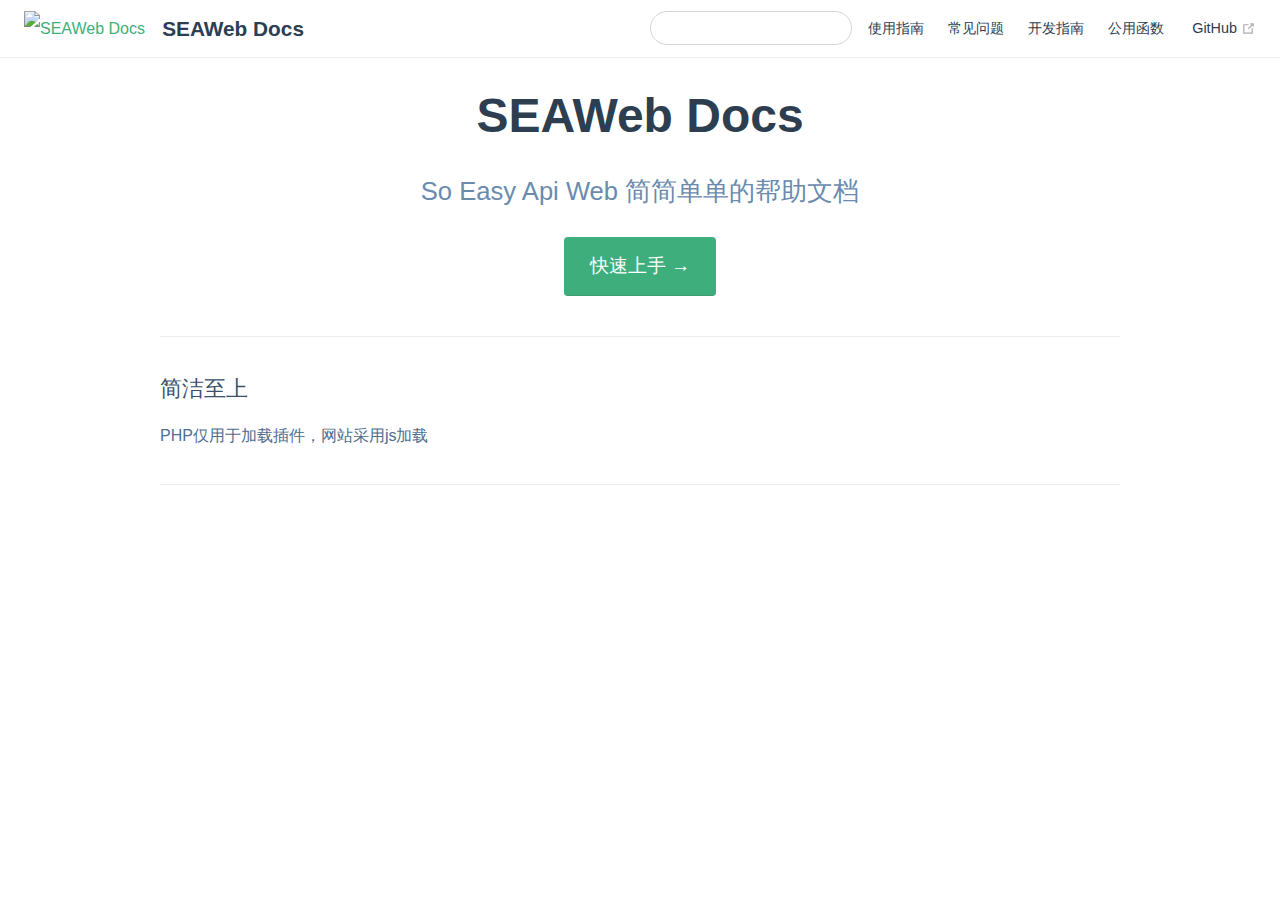
==== commit 060ccad9: "update" ====
--- a/index.html
+++ b/index.html
@@ -8,11 +8,11 @@
     <link rel="icon" href="./favicon.png">
     <meta name="description" content="SEAWeb的帮助文档，帮助你搭建这个项目">
     
-    <link rel="preload" href="./assets/css/0.styles.9de2d00b.css" as="style"><link rel="preload" href="./assets/js/app.4d698409.js" as="script"><link rel="preload" href="./assets/js/2.60c6961f.js" as="script"><link rel="preload" href="./assets/js/7.4890c497.js" as="script"><link rel="prefetch" href="./assets/js/10.04727ab2.js"><link rel="prefetch" href="./assets/js/11.455414ab.js"><link rel="prefetch" href="./assets/js/12.a14b8d70.js"><link rel="prefetch" href="./assets/js/3.bc9fb1ae.js"><link rel="prefetch" href="./assets/js/4.c69c5b0e.js"><link rel="prefetch" href="./assets/js/5.503a829d.js"><link rel="prefetch" href="./assets/js/6.61e87507.js"><link rel="prefetch" href="./assets/js/8.cf7a2689.js"><link rel="prefetch" href="./assets/js/9.f700fe02.js">
-    <link rel="stylesheet" href="./assets/css/0.styles.9de2d00b.css">
+    <link rel="preload" href="./assets/css/0.styles.14e26b13.css" as="style"><link rel="preload" href="./assets/js/app.ec5fedc8.js" as="script"><link rel="preload" href="./assets/js/2.60c6961f.js" as="script"><link rel="preload" href="./assets/js/7.4890c497.js" as="script"><link rel="prefetch" href="./assets/js/10.197fea95.js"><link rel="prefetch" href="./assets/js/11.6f7b7711.js"><link rel="prefetch" href="./assets/js/12.7ca6f24d.js"><link rel="prefetch" href="./assets/js/3.d5650aa6.js"><link rel="prefetch" href="./assets/js/4.658cff38.js"><link rel="prefetch" href="./assets/js/5.51618976.js"><link rel="prefetch" href="./assets/js/6.61e87507.js"><link rel="prefetch" href="./assets/js/8.bdf11ea4.js"><link rel="prefetch" href="./assets/js/9.18089e35.js">
+    <link rel="stylesheet" href="./assets/css/0.styles.14e26b13.css">
   </head>
   <body>
-    <div id="app" data-server-rendered="true"><div class="theme-container no-sidebar"><header class="navbar"><div class="sidebar-button"><svg xmlns="http://www.w3.org/2000/svg" aria-hidden="true" role="img" viewBox="0 0 448 512" class="icon"><path fill="currentColor" d="M436 124H12c-6.627 0-12-5.373-12-12V80c0-6.627 5.373-12 12-12h424c6.627 0 12 5.373 12 12v32c0 6.627-5.373 12-12 12zm0 160H12c-6.627 0-12-5.373-12-12v-32c0-6.627 5.373-12 12-12h424c6.627 0 12 5.373 12 12v32c0 6.627-5.373 12-12 12zm0 160H12c-6.627 0-12-5.373-12-12v-32c0-6.627 5.373-12 12-12h424c6.627 0 12 5.373 12 12v32c0 6.627-5.373 12-12 12z"></path></svg></div> <a href="/./" aria-current="page" class="home-link router-link-exact-active router-link-active"><img src="./favicon.png" alt="SEAWeb Docs" class="logo"> <span class="site-name can-hide">SEAWeb Docs</span></a> <div class="links"><div class="search-box"><input aria-label="Search" autocomplete="off" spellcheck="false" value=""> <!----></div> <nav class="nav-links can-hide"><div class="nav-item"><a href="/./guide/" class="nav-link">
+    <div id="app" data-server-rendered="true"><div class="theme-container no-sidebar"><header class="navbar"><div class="sidebar-button"><svg xmlns="http://www.w3.org/2000/svg" aria-hidden="true" role="img" viewBox="0 0 448 512" class="icon"><path fill="currentColor" d="M436 124H12c-6.627 0-12-5.373-12-12V80c0-6.627 5.373-12 12-12h424c6.627 0 12 5.373 12 12v32c0 6.627-5.373 12-12 12zm0 160H12c-6.627 0-12-5.373-12-12v-32c0-6.627 5.373-12 12-12h424c6.627 0 12 5.373 12 12v32c0 6.627-5.373 12-12 12zm0 160H12c-6.627 0-12-5.373-12-12v-32c0-6.627 5.373-12 12-12h424c6.627 0 12 5.373 12 12v32c0 6.627-5.373 12-12 12z"></path></svg></div> <a href="/./" aria-current="page" class="home-link router-link-exact-active router-link-active"><img src="./favicon.ico" alt="SEAWeb Docs" class="logo"> <span class="site-name can-hide">SEAWeb Docs</span></a> <div class="links"><div class="search-box"><input aria-label="Search" autocomplete="off" spellcheck="false" value=""> <!----></div> <nav class="nav-links can-hide"><div class="nav-item"><a href="/./guide/" class="nav-link">
   使用指南
 </a></div><div class="nav-item"><a href="/./guide/q&amp;a/" class="nav-link">
   常见问题
@@ -39,6 +39,6 @@
     </p> <p class="action"><a href="/./guide/" class="nav-link action-button">
   快速上手 →
 </a></p></header> <div class="features"><div class="feature"><h2>简洁至上</h2> <p>PHP仅用于加载插件，网站采用js加载</p></div></div> <div class="theme-default-content custom content__default"></div> <div class="footer content__footer"></div></main></div><div class="global-ui"><!----></div></div>
-    <script src="./assets/js/app.4d698409.js" defer></script><script src="./assets/js/2.60c6961f.js" defer></script><script src="./assets/js/7.4890c497.js" defer></script>
+    <script src="./assets/js/app.ec5fedc8.js" defer></script><script src="./assets/js/2.60c6961f.js" defer></script><script src="./assets/js/7.4890c497.js" defer></script>
   </body>
 </html>
--- a/assets/css/0.styles.14e26b13.css
+++ b/assets/css/0.styles.14e26b13.css
@@ -0,0 +1 @@
+code[class*=language-],pre[class*=language-]{color:#ccc;background:none;font-family:Consolas,Monaco,Andale Mono,Ubuntu Mono,monospace;font-size:1em;text-align:left;white-space:pre;word-spacing:normal;word-break:normal;word-wrap:normal;line-height:1.5;-moz-tab-size:4;-o-tab-size:4;tab-size:4;-webkit-hyphens:none;hyphens:none}pre[class*=language-]{padding:1em;margin:.5em 0;overflow:auto}:not(pre)>code[class*=language-],pre[class*=language-]{background:#2d2d2d}:not(pre)>code[class*=language-]{padding:.1em;border-radius:.3em;white-space:normal}.token.block-comment,.token.cdata,.token.comment,.token.doctype,.token.prolog{color:#999}.token.punctuation{color:#ccc}.token.attr-name,.token.deleted,.token.namespace,.token.tag{color:#e2777a}.token.function-name{color:#6196cc}.token.boolean,.token.function,.token.number{color:#f08d49}.token.class-name,.token.constant,.token.property,.token.symbol{color:#f8c555}.token.atrule,.token.builtin,.token.important,.token.keyword,.token.selector{color:#cc99cd}.token.attr-value,.token.char,.token.regex,.token.string,.token.variable{color:#7ec699}.token.entity,.token.operator,.token.url{color:#67cdcc}.token.bold,.token.important{font-weight:700}.token.italic{font-style:italic}.token.entity{cursor:help}.token.inserted{color:green}.theme-default-content code{color:#476582;padding:.25rem .5rem;margin:0;font-size:.85em;background-color:rgba(27,31,35,.05);border-radius:3px}.theme-default-content code .token.deleted{color:#ec5975}.theme-default-content code .token.inserted{color:#3eaf7c}.theme-default-content pre,.theme-default-content pre[class*=language-]{line-height:1.4;padding:1.25rem 1.5rem;margin:.85rem 0;background-color:#282c34;border-radius:6px;overflow:auto}.theme-default-content pre[class*=language-] code,.theme-default-content pre code{color:#fff;padding:0;background-color:transparent;border-radius:0}div[class*=language-]{position:relative;background-color:#282c34;border-radius:6px}div[class*=language-] .highlight-lines{-webkit-user-select:none;user-select:none;padding-top:1.3rem;position:absolute;top:0;left:0;width:100%;line-height:1.4}div[class*=language-] .highlight-lines .highlighted{background-color:rgba(0,0,0,.66)}div[class*=language-] pre,div[class*=language-] pre[class*=language-]{background:transparent;position:relative;z-index:1}div[class*=language-]:before{position:absolute;z-index:3;top:.8em;right:1em;font-size:.75rem;color:hsla(0,0%,100%,.4)}div[class*=language-]:not(.line-numbers-mode) .line-numbers-wrapper{display:none}div[class*=language-].line-numbers-mode .highlight-lines .highlighted{position:relative}div[class*=language-].line-numbers-mode .highlight-lines .highlighted:before{content:" ";position:absolute;z-index:3;left:0;top:0;display:block;width:3.5rem;height:100%;background-color:rgba(0,0,0,.66)}div[class*=language-].line-numbers-mode pre{padding-left:4.5rem;vertical-align:middle}div[class*=language-].line-numbers-mode .line-numbers-wrapper{position:absolute;top:0;width:3.5rem;text-align:center;color:hsla(0,0%,100%,.3);padding:1.25rem 0;line-height:1.4}div[class*=language-].line-numbers-mode .line-numbers-wrapper br{-webkit-user-select:none;user-select:none}div[class*=language-].line-numbers-mode .line-numbers-wrapper .line-number{position:relative;z-index:4;-webkit-user-select:none;user-select:none;font-size:.85em}div[class*=language-].line-numbers-mode:after{content:"";position:absolute;z-index:2;top:0;left:0;width:3.5rem;height:100%;border-radius:6px 0 0 6px;border-right:1px solid rgba(0,0,0,.66);background-color:#282c34}div[class~=language-js]:before{content:"js"}div[class~=language-ts]:before{content:"ts"}div[class~=language-html]:before{content:"html"}div[class~=language-md]:before{content:"md"}div[class~=language-vue]:before{content:"vue"}div[class~=language-css]:before{content:"css"}div[class~=language-sass]:before{content:"sass"}div[class~=language-scss]:before{content:"scss"}div[class~=language-less]:before{content:"less"}div[class~=language-stylus]:before{content:"stylus"}div[class~=language-go]:before{content:"go"}div[class~=language-java]:before{content:"java"}div[class~=language-c]:before{content:"c"}div[class~=language-sh]:before{content:"sh"}div[class~=language-yaml]:before{content:"yaml"}div[class~=language-py]:before{content:"py"}div[class~=language-docker]:before{content:"docker"}div[class~=language-dockerfile]:before{content:"dockerfile"}div[class~=language-makefile]:before{content:"makefile"}div[class~=language-javascript]:before{content:"js"}div[class~=language-typescript]:before{content:"ts"}div[class~=language-markup]:before{content:"html"}div[class~=language-markdown]:before{content:"md"}div[class~=language-json]:before{content:"json"}div[class~=language-ruby]:before{content:"rb"}div[class~=language-python]:before{content:"py"}div[class~=language-bash]:before{content:"sh"}div[class~=language-php]:before{content:"php"}.custom-block .custom-block-title{font-weight:600;margin-bottom:-.4rem}.custom-block.danger,.custom-block.tip,.custom-block.warning{padding:.1rem 1.5rem;border-left-width:.5rem;border-left-style:solid;margin:1rem 0}.custom-block.tip{background-color:#f3f5f7;border-color:#42b983}.custom-block.warning{background-color:rgba(255,229,100,.3);border-color:#e7c000;color:#6b5900}.custom-block.warning .custom-block-title{color:#b29400}.custom-block.warning a{color:#2c3e50}.custom-block.danger{background-color:#ffe6e6;border-color:#c00;color:#4d0000}.custom-block.danger .custom-block-title{color:#900}.custom-block.danger a{color:#2c3e50}.custom-block.details{display:block;position:relative;border-radius:2px;margin:1.6em 0;padding:1.6em;background-color:#eee}.custom-block.details h4{margin-top:0}.custom-block.details figure:last-child,.custom-block.details p:last-child{margin-bottom:0;padding-bottom:0}.custom-block.details summary{outline:none;cursor:pointer}.arrow{display:inline-block;width:0;height:0}.arrow.up{border-bottom:6px solid #ccc}.arrow.down,.arrow.up{border-left:4px solid transparent;border-right:4px solid transparent}.arrow.down{border-top:6px solid #ccc}.arrow.right{border-left:6px solid #ccc}.arrow.left,.arrow.right{border-top:4px solid transparent;border-bottom:4px solid transparent}.arrow.left{border-right:6px solid #ccc}.theme-default-content:not(.custom){max-width:740px;margin:0 auto;padding:2rem 2.5rem}@media (max-width:959px){.theme-default-content:not(.custom){padding:2rem}}@media (max-width:419px){.theme-default-content:not(.custom){padding:1.5rem}}.table-of-contents .badge{vertical-align:middle}body,html{padding:0;margin:0;background-color:#fff}body{font-family:-apple-system,BlinkMacSystemFont,Segoe UI,Roboto,Oxygen,Ubuntu,Cantarell,Fira Sans,Droid Sans,Helvetica Neue,sans-serif;-webkit-font-smoothing:antialiased;-moz-osx-font-smoothing:grayscale;font-size:16px;color:#2c3e50}.page{padding-left:20rem}.navbar{z-index:20;right:0;height:3.6rem;background-color:#fff;box-sizing:border-box;border-bottom:1px solid #eaecef}.navbar,.sidebar-mask{position:fixed;top:0;left:0}.sidebar-mask{z-index:9;width:100vw;height:100vh;display:none}.sidebar{font-size:16px;background-color:#fff;width:20rem;position:fixed;z-index:10;margin:0;top:3.6rem;left:0;bottom:0;box-sizing:border-box;border-right:1px solid #eaecef;overflow-y:auto}.theme-default-content:not(.custom)>:first-child{margin-top:3.6rem}.theme-default-content:not(.custom) a:hover{text-decoration:underline}.theme-default-content:not(.custom) p.demo{padding:1rem 1.5rem;border:1px solid #ddd;border-radius:4px}.theme-default-content:not(.custom) img{max-width:100%}.theme-default-content.custom{padding:0;margin:0}.theme-default-content.custom img{max-width:100%}a{font-weight:500;text-decoration:none}a,p a code{color:#3eaf7c}p a code{font-weight:400}kbd{background:#eee;border:.15rem solid #ddd;border-bottom:.25rem solid #ddd;border-radius:.15rem;padding:0 .15em}blockquote{font-size:1rem;color:#999;border-left:.2rem solid #dfe2e5;margin:1rem 0;padding:.25rem 0 .25rem 1rem}blockquote>p{margin:0}ol,ul{padding-left:1.2em}strong{font-weight:600}h1,h2,h3,h4,h5,h6{font-weight:600;line-height:1.25}.theme-default-content:not(.custom)>h1,.theme-default-content:not(.custom)>h2,.theme-default-content:not(.custom)>h3,.theme-default-content:not(.custom)>h4,.theme-default-content:not(.custom)>h5,.theme-default-content:not(.custom)>h6{margin-top:-3.1rem;padding-top:4.6rem;margin-bottom:0}.theme-default-content:not(.custom)>h1:first-child,.theme-default-content:not(.custom)>h2:first-child,.theme-default-content:not(.custom)>h3:first-child,.theme-default-content:not(.custom)>h4:first-child,.theme-default-content:not(.custom)>h5:first-child,.theme-default-content:not(.custom)>h6:first-child{margin-top:-1.5rem;margin-bottom:1rem}.theme-default-content:not(.custom)>h1:first-child+.custom-block,.theme-default-content:not(.custom)>h1:first-child+p,.theme-default-content:not(.custom)>h1:first-child+pre,.theme-default-content:not(.custom)>h2:first-child+.custom-block,.theme-default-content:not(.custom)>h2:first-child+p,.theme-default-content:not(.custom)>h2:first-child+pre,.theme-default-content:not(.custom)>h3:first-child+.custom-block,.theme-default-content:not(.custom)>h3:first-child+p,.theme-default-content:not(.custom)>h3:first-child+pre,.theme-default-content:not(.custom)>h4:first-child+.custom-block,.theme-default-content:not(.custom)>h4:first-child+p,.theme-default-content:not(.custom)>h4:first-child+pre,.theme-default-content:not(.custom)>h5:first-child+.custom-block,.theme-default-content:not(.custom)>h5:first-child+p,.theme-default-content:not(.custom)>h5:first-child+pre,.theme-default-content:not(.custom)>h6:first-child+.custom-block,.theme-default-content:not(.custom)>h6:first-child+p,.theme-default-content:not(.custom)>h6:first-child+pre{margin-top:2rem}h1:focus .header-anchor,h1:hover .header-anchor,h2:focus .header-anchor,h2:hover .header-anchor,h3:focus .header-anchor,h3:hover .header-anchor,h4:focus .header-anchor,h4:hover .header-anchor,h5:focus .header-anchor,h5:hover .header-anchor,h6:focus .header-anchor,h6:hover .header-anchor{opacity:1}h1{font-size:2.2rem}h2{font-size:1.65rem;padding-bottom:.3rem;border-bottom:1px solid #eaecef}h3{font-size:1.35rem}a.header-anchor{font-size:.85em;float:left;margin-left:-.87em;padding-right:.23em;margin-top:.125em;-webkit-user-select:none;user-select:none;opacity:0}a.header-anchor:focus,a.header-anchor:hover{text-decoration:none}.line-number,code,kbd{font-family:source-code-pro,Menlo,Monaco,Consolas,Courier New,monospace}ol,p,ul{line-height:1.7}hr{border:0;border-top:1px solid #eaecef}table{border-collapse:collapse;margin:1rem 0;display:block;overflow-x:auto}tr{border-top:1px solid #dfe2e5}tr:nth-child(2n){background-color:#f6f8fa}td,th{border:1px solid #dfe2e5;padding:.6em 1em}.theme-container.sidebar-open .sidebar-mask{display:block}.theme-container.no-navbar .theme-default-content:not(.custom)>h1,.theme-container.no-navbar h2,.theme-container.no-navbar h3,.theme-container.no-navbar h4,.theme-container.no-navbar h5,.theme-container.no-navbar h6{margin-top:1.5rem;padding-top:0}.theme-container.no-navbar .sidebar{top:0}@media (min-width:720px){.theme-container.no-sidebar .sidebar{display:none}.theme-container.no-sidebar .page{padding-left:0}}@media (max-width:959px){.sidebar{font-size:15px;width:16.4rem}.page{padding-left:16.4rem}}@media (max-width:719px){.sidebar{top:0;padding-top:3.6rem;transform:translateX(-100%);transition:transform .2s ease}.page{padding-left:0}.theme-container.sidebar-open .sidebar{transform:translateX(0)}.theme-container.no-navbar .sidebar{padding-top:0}}@media (max-width:419px){h1{font-size:1.9rem}.theme-default-content div[class*=language-]{margin:.85rem -1.5rem;border-radius:0}}#nprogress{pointer-events:none}#nprogress .bar{background:#3eaf7c;position:fixed;z-index:1031;top:0;left:0;width:100%;height:2px}#nprogress .peg{display:block;position:absolute;right:0;width:100px;height:100%;box-shadow:0 0 10px #3eaf7c,0 0 5px #3eaf7c;opacity:1;transform:rotate(3deg) translateY(-4px)}#nprogress .spinner{display:block;position:fixed;z-index:1031;top:15px;right:15px}#nprogress .spinner-icon{width:18px;height:18px;box-sizing:border-box;border-color:#3eaf7c transparent transparent #3eaf7c;border-style:solid;border-width:2px;border-radius:50%;animation:nprogress-spinner .4s linear infinite}.nprogress-custom-parent{overflow:hidden;position:relative}.nprogress-custom-parent #nprogress .bar,.nprogress-custom-parent #nprogress .spinner{position:absolute}@keyframes nprogress-spinner{0%{transform:rotate(0deg)}to{transform:rotate(1turn)}}.go-to-top[data-v-5fd4ef0c]{cursor:pointer;position:fixed;bottom:2rem;right:2.5rem;width:2rem;color:#3eaf7c;z-index:1}.go-to-top[data-v-5fd4ef0c]:hover{color:#72cda4}@media (max-width:959px){.go-to-top[data-v-5fd4ef0c]{display:none}}.fade-enter-active[data-v-5fd4ef0c],.fade-leave-active[data-v-5fd4ef0c]{transition:opacity .3s}.fade-enter[data-v-5fd4ef0c],.fade-leave-to[data-v-5fd4ef0c]{opacity:0}.icon.outbound{color:#aaa;display:inline-block;vertical-align:middle;position:relative;top:-1px}.sr-only{position:absolute;width:1px;height:1px;padding:0;margin:-1px;overflow:hidden;clip:rect(0,0,0,0);white-space:nowrap;border-width:0}.home{padding:3.6rem 2rem 0;max-width:960px;margin:0 auto;display:block}.home .hero{text-align:center}.home .hero img{max-width:100%;max-height:280px;display:block;margin:3rem auto 1.5rem}.home .hero h1{font-size:3rem}.home .hero .action,.home .hero .description,.home .hero h1{margin:1.8rem auto}.home .hero .description{max-width:35rem;font-size:1.6rem;line-height:1.3;color:#6a8bad}.home .hero .action-button{display:inline-block;font-size:1.2rem;color:#fff;background-color:#3eaf7c;padding:.8rem 1.6rem;border-radius:4px;transition:background-color .1s ease;box-sizing:border-box;border-bottom:1px solid #389d70}.home .hero .action-button:hover{background-color:#4abf8a}.home .features{border-top:1px solid #eaecef;padding:1.2rem 0;margin-top:2.5rem;display:flex;flex-wrap:wrap;align-items:flex-start;align-content:stretch;justify-content:space-between}.home .feature{flex-grow:1;flex-basis:30%;max-width:30%}.home .feature h2{font-size:1.4rem;font-weight:500;border-bottom:none;padding-bottom:0;color:#3a5169}.home .feature p{color:#4e6e8e}.home .footer{padding:2.5rem;border-top:1px solid #eaecef;text-align:center;color:#4e6e8e}@media (max-width:719px){.home .features{flex-direction:column}.home .feature{max-width:100%;padding:0 2.5rem}}@media (max-width:419px){.home{padding-left:1.5rem;padding-right:1.5rem}.home .hero img{max-height:210px;margin:2rem auto 1.2rem}.home .hero h1{font-size:2rem}.home .hero .action,.home .hero .description,.home .hero h1{margin:1.2rem auto}.home .hero .description{font-size:1.2rem}.home .hero .action-button{font-size:1rem;padding:.6rem 1.2rem}.home .feature h2{font-size:1.25rem}}.search-box{display:inline-block;position:relative;margin-right:1rem}.search-box input{cursor:text;width:10rem;height:2rem;color:#4e6e8e;display:inline-block;border:1px solid #cfd4db;border-radius:2rem;font-size:.9rem;line-height:2rem;padding:0 .5rem 0 2rem;outline:none;transition:all .2s ease;background:#fff url(assets/img/search.83621669.svg) .6rem .5rem no-repeat;background-size:1rem}.search-box input:focus{cursor:auto;border-color:#3eaf7c}.search-box .suggestions{background:#fff;width:20rem;position:absolute;top:2rem;border:1px solid #cfd4db;border-radius:6px;padding:.4rem;list-style-type:none}.search-box .suggestions.align-right{right:0}.search-box .suggestion{line-height:1.4;padding:.4rem .6rem;border-radius:4px;cursor:pointer}.search-box .suggestion a{white-space:normal;color:#5d82a6}.search-box .suggestion a .page-title{font-weight:600}.search-box .suggestion a .header{font-size:.9em;margin-left:.25em}.search-box .suggestion.focused{background-color:#f3f4f5}.search-box .suggestion.focused a{color:#3eaf7c}@media (max-width:959px){.search-box input{cursor:pointer;width:0;border-color:transparent;position:relative}.search-box input:focus{cursor:text;left:0;width:10rem}}@media (-ms-high-contrast:none){.search-box input{height:2rem}}@media (max-width:959px) and (min-width:719px){.search-box .suggestions{left:0}}@media (max-width:719px){.search-box{margin-right:0}.search-box input{left:1rem}.search-box .suggestions{right:0}}@media (max-width:419px){.search-box .suggestions{width:calc(100vw - 4rem)}.search-box input:focus{width:8rem}}.sidebar-button{cursor:pointer;display:none;width:1.25rem;height:1.25rem;position:absolute;padding:.6rem;top:.6rem;left:1rem}.sidebar-button .icon{display:block;width:1.25rem;height:1.25rem}@media (max-width:719px){.sidebar-button{display:block}}.dropdown-enter,.dropdown-leave-to{height:0!important}.dropdown-wrapper{cursor:pointer}.dropdown-wrapper .dropdown-title,.dropdown-wrapper .mobile-dropdown-title{display:block;font-size:.9rem;font-family:inherit;cursor:inherit;padding:inherit;line-height:1.4rem;background:transparent;border:none;font-weight:500;color:#2c3e50}.dropdown-wrapper .dropdown-title:hover,.dropdown-wrapper .mobile-dropdown-title:hover{border-color:transparent}.dropdown-wrapper .dropdown-title .arrow,.dropdown-wrapper .mobile-dropdown-title .arrow{vertical-align:middle;margin-top:-1px;margin-left:.4rem}.dropdown-wrapper .mobile-dropdown-title{display:none;font-weight:600}.dropdown-wrapper .mobile-dropdown-title font-size inherit:hover{color:#3eaf7c}.dropdown-wrapper .nav-dropdown .dropdown-item{color:inherit;line-height:1.7rem}.dropdown-wrapper .nav-dropdown .dropdown-item h4{margin:.45rem 0 0;border-top:1px solid #eee;padding:1rem 1.5rem .45rem 1.25rem}.dropdown-wrapper .nav-dropdown .dropdown-item .dropdown-subitem-wrapper{padding:0;list-style:none}.dropdown-wrapper .nav-dropdown .dropdown-item .dropdown-subitem-wrapper .dropdown-subitem{font-size:.9em}.dropdown-wrapper .nav-dropdown .dropdown-item a{display:block;line-height:1.7rem;position:relative;border-bottom:none;font-weight:400;margin-bottom:0;padding:0 1.5rem 0 1.25rem}.dropdown-wrapper .nav-dropdown .dropdown-item a.router-link-active,.dropdown-wrapper .nav-dropdown .dropdown-item a:hover{color:#3eaf7c}.dropdown-wrapper .nav-dropdown .dropdown-item a.router-link-active:after{content:"";width:0;height:0;border-left:5px solid #3eaf7c;border-top:3px solid transparent;border-bottom:3px solid transparent;position:absolute;top:calc(50% - 2px);left:9px}.dropdown-wrapper .nav-dropdown .dropdown-item:first-child h4{margin-top:0;padding-top:0;border-top:0}@media (max-width:719px){.dropdown-wrapper.open .dropdown-title{margin-bottom:.5rem}.dropdown-wrapper .dropdown-title{display:none}.dropdown-wrapper .mobile-dropdown-title{display:block}.dropdown-wrapper .nav-dropdown{transition:height .1s ease-out;overflow:hidden}.dropdown-wrapper .nav-dropdown .dropdown-item h4{border-top:0;margin-top:0;padding-top:0}.dropdown-wrapper .nav-dropdown .dropdown-item>a,.dropdown-wrapper .nav-dropdown .dropdown-item h4{font-size:15px;line-height:2rem}.dropdown-wrapper .nav-dropdown .dropdown-item .dropdown-subitem{font-size:14px;padding-left:1rem}}@media (min-width:719px){.dropdown-wrapper{height:1.8rem}.dropdown-wrapper.open .nav-dropdown,.dropdown-wrapper:hover .nav-dropdown{display:block!important}.dropdown-wrapper .nav-dropdown{display:none;height:auto!important;box-sizing:border-box;max-height:calc(100vh - 2.7rem);overflow-y:auto;position:absolute;top:100%;right:0;background-color:#fff;padding:.6rem 0;border:1px solid;border-color:#ddd #ddd #ccc;text-align:left;border-radius:.25rem;white-space:nowrap;margin:0}}.nav-links{display:inline-block}.nav-links a{line-height:1.4rem;color:inherit}.nav-links a.router-link-active,.nav-links a:hover{color:#3eaf7c}.nav-links .nav-item{position:relative;display:inline-block;margin-left:1.5rem;line-height:2rem}.nav-links .nav-item:first-child{margin-left:0}.nav-links .repo-link{margin-left:1.5rem}@media (max-width:719px){.nav-links .nav-item,.nav-links .repo-link{margin-left:0}}@media (min-width:719px){.nav-links a.router-link-active,.nav-links a:hover{color:#2c3e50}.nav-item>a:not(.external).router-link-active,.nav-item>a:not(.external):hover{margin-bottom:-2px;border-bottom:2px solid #46bd87}}.navbar{padding:.7rem 1.5rem;line-height:2.2rem}.navbar a,.navbar img,.navbar span{display:inline-block}.navbar .logo{height:2.2rem;min-width:2.2rem;margin-right:.8rem;vertical-align:top}.navbar .site-name{font-size:1.3rem;font-weight:600;color:#2c3e50;position:relative}.navbar .links{padding-left:1.5rem;box-sizing:border-box;background-color:#fff;white-space:nowrap;font-size:.9rem;position:absolute;right:1.5rem;top:.7rem;display:flex}.navbar .links .search-box{flex:0 0 auto;vertical-align:top}@media (max-width:719px){.navbar{padding-left:4rem}.navbar .can-hide{display:none}.navbar .links{padding-left:1.5rem}.navbar .site-name{width:calc(100vw - 9.4rem);overflow:hidden;white-space:nowrap;text-overflow:ellipsis}}.page-edit{max-width:740px;margin:0 auto;padding:2rem 2.5rem}@media (max-width:959px){.page-edit{padding:2rem}}@media (max-width:419px){.page-edit{padding:1.5rem}}.page-edit{padding-top:1rem;padding-bottom:1rem;overflow:auto}.page-edit .edit-link{display:inline-block}.page-edit .edit-link a{color:#4e6e8e;margin-right:.25rem}.page-edit .last-updated{float:right;font-size:.9em}.page-edit .last-updated .prefix{font-weight:500;color:#4e6e8e}.page-edit .last-updated .time{font-weight:400;color:#767676}@media (max-width:719px){.page-edit .edit-link{margin-bottom:.5rem}.page-edit .last-updated{font-size:.8em;float:none;text-align:left}}.page-nav{max-width:740px;margin:0 auto;padding:2rem 2.5rem}@media (max-width:959px){.page-nav{padding:2rem}}@media (max-width:419px){.page-nav{padding:1.5rem}}.page-nav{padding-top:1rem;padding-bottom:0}.page-nav .inner{min-height:2rem;margin-top:0;border-top:1px solid #eaecef;padding-top:1rem;overflow:auto}.page-nav .next{float:right}.page{padding-bottom:2rem;display:block}.sidebar-group .sidebar-group{padding-left:.5em}.sidebar-group:not(.collapsable) .sidebar-heading:not(.clickable){cursor:auto;color:inherit}.sidebar-group.is-sub-group{padding-left:0}.sidebar-group.is-sub-group>.sidebar-heading{font-size:.95em;line-height:1.4;font-weight:400;padding-left:2rem}.sidebar-group.is-sub-group>.sidebar-heading:not(.clickable){opacity:.5}.sidebar-group.is-sub-group>.sidebar-group-items{padding-left:1rem}.sidebar-group.is-sub-group>.sidebar-group-items>li>.sidebar-link{font-size:.95em;border-left:none}.sidebar-group.depth-2>.sidebar-heading{border-left:none}.sidebar-heading{color:#2c3e50;transition:color .15s ease;cursor:pointer;font-size:1.1em;font-weight:700;padding:.35rem 1.5rem .35rem 1.25rem;width:100%;box-sizing:border-box;margin:0;border-left:.25rem solid transparent}.sidebar-heading.open,.sidebar-heading:hover{color:inherit}.sidebar-heading .arrow{position:relative;top:-.12em;left:.5em}.sidebar-heading.clickable.active{font-weight:600;color:#3eaf7c;border-left-color:#3eaf7c}.sidebar-heading.clickable:hover{color:#3eaf7c}.sidebar-group-items{transition:height .1s ease-out;font-size:.95em;overflow:hidden}.sidebar .sidebar-sub-headers{padding-left:1rem;font-size:.95em}a.sidebar-link{font-size:1em;font-weight:400;display:inline-block;color:#2c3e50;border-left:.25rem solid transparent;padding:.35rem 1rem .35rem 1.25rem;line-height:1.4;width:100%;box-sizing:border-box}a.sidebar-link:hover{color:#3eaf7c}a.sidebar-link.active{font-weight:600;color:#3eaf7c;border-left-color:#3eaf7c}.sidebar-group a.sidebar-link{padding-left:2rem}.sidebar-sub-headers a.sidebar-link{padding-top:.25rem;padding-bottom:.25rem;border-left:none}.sidebar-sub-headers a.sidebar-link.active{font-weight:500}.sidebar ul{padding:0;margin:0;list-style-type:none}.sidebar a{display:inline-block}.sidebar .nav-links{display:none;border-bottom:1px solid #eaecef;padding:.5rem 0 .75rem}.sidebar .nav-links a{font-weight:600}.sidebar .nav-links .nav-item,.sidebar .nav-links .repo-link{display:block;line-height:1.25rem;font-size:1.1em;padding:.5rem 0 .5rem 1.5rem}.sidebar>.sidebar-links{padding:1.5rem 0}.sidebar>.sidebar-links>li>a.sidebar-link{font-size:1.1em;line-height:1.7;font-weight:700}.sidebar>.sidebar-links>li:not(:first-child){margin-top:.75rem}@media (max-width:719px){.sidebar .nav-links{display:block}.sidebar .nav-links .dropdown-wrapper .nav-dropdown .dropdown-item a.router-link-active:after{top:calc(1rem - 2px)}.sidebar>.sidebar-links{padding:1rem 0}}.theme-code-block[data-v-759a7d02]{display:none}.theme-code-block__active[data-v-759a7d02]{display:block}.theme-code-block>pre[data-v-759a7d02]{background-color:orange}.badge[data-v-15b7b770]{display:inline-block;font-size:14px;height:18px;line-height:18px;border-radius:3px;padding:0 6px;color:#fff}.badge.green[data-v-15b7b770],.badge.tip[data-v-15b7b770],.badge[data-v-15b7b770]{background-color:#42b983}.badge.error[data-v-15b7b770]{background-color:#da5961}.badge.warn[data-v-15b7b770],.badge.warning[data-v-15b7b770],.badge.yellow[data-v-15b7b770]{background-color:#e7c000}.badge+.badge[data-v-15b7b770]{margin-left:5px}.theme-code-group__nav[data-v-deefee04]{margin-bottom:-35px;background-color:#282c34;padding-bottom:22px;border-top-left-radius:6px;border-top-right-radius:6px;padding-left:10px;padding-top:10px}.theme-code-group__ul[data-v-deefee04]{margin:auto 0;padding-left:0;display:inline-flex;list-style:none}.theme-code-group__nav-tab[data-v-deefee04]{border:0;padding:5px;cursor:pointer;background-color:transparent;font-size:.85em;line-height:1.4;color:hsla(0,0%,100%,.9);font-weight:600}.theme-code-group__nav-tab-active[data-v-deefee04]{border-bottom:1px solid #42b983}.pre-blank[data-v-deefee04]{color:#42b983}--- a/assets/css/0.styles.14e26b13.css
+++ b/assets/css/0.styles.14e26b13.css
@@ -0,0 +1 @@
+code[class*=language-],pre[class*=language-]{color:#ccc;background:none;font-family:Consolas,Monaco,Andale Mono,Ubuntu Mono,monospace;font-size:1em;text-align:left;white-space:pre;word-spacing:normal;word-break:normal;word-wrap:normal;line-height:1.5;-moz-tab-size:4;-o-tab-size:4;tab-size:4;-webkit-hyphens:none;hyphens:none}pre[class*=language-]{padding:1em;margin:.5em 0;overflow:auto}:not(pre)>code[class*=language-],pre[class*=language-]{background:#2d2d2d}:not(pre)>code[class*=language-]{padding:.1em;border-radius:.3em;white-space:normal}.token.block-comment,.token.cdata,.token.comment,.token.doctype,.token.prolog{color:#999}.token.punctuation{color:#ccc}.token.attr-name,.token.deleted,.token.namespace,.token.tag{color:#e2777a}.token.function-name{color:#6196cc}.token.boolean,.token.function,.token.number{color:#f08d49}.token.class-name,.token.constant,.token.property,.token.symbol{color:#f8c555}.token.atrule,.token.builtin,.token.important,.token.keyword,.token.selector{color:#cc99cd}.token.attr-value,.token.char,.token.regex,.token.string,.token.variable{color:#7ec699}.token.entity,.token.operator,.token.url{color:#67cdcc}.token.bold,.token.important{font-weight:700}.token.italic{font-style:italic}.token.entity{cursor:help}.token.inserted{color:green}.theme-default-content code{color:#476582;padding:.25rem .5rem;margin:0;font-size:.85em;background-color:rgba(27,31,35,.05);border-radius:3px}.theme-default-content code .token.deleted{color:#ec5975}.theme-default-content code .token.inserted{color:#3eaf7c}.theme-default-content pre,.theme-default-content pre[class*=language-]{line-height:1.4;padding:1.25rem 1.5rem;margin:.85rem 0;background-color:#282c34;border-radius:6px;overflow:auto}.theme-default-content pre[class*=language-] code,.theme-default-content pre code{color:#fff;padding:0;background-color:transparent;border-radius:0}div[class*=language-]{position:relative;background-color:#282c34;border-radius:6px}div[class*=language-] .highlight-lines{-webkit-user-select:none;user-select:none;padding-top:1.3rem;position:absolute;top:0;left:0;width:100%;line-height:1.4}div[class*=language-] .highlight-lines .highlighted{background-color:rgba(0,0,0,.66)}div[class*=language-] pre,div[class*=language-] pre[class*=language-]{background:transparent;position:relative;z-index:1}div[class*=language-]:before{position:absolute;z-index:3;top:.8em;right:1em;font-size:.75rem;color:hsla(0,0%,100%,.4)}div[class*=language-]:not(.line-numbers-mode) .line-numbers-wrapper{display:none}div[class*=language-].line-numbers-mode .highlight-lines .highlighted{position:relative}div[class*=language-].line-numbers-mode .highlight-lines .highlighted:before{content:" ";position:absolute;z-index:3;left:0;top:0;display:block;width:3.5rem;height:100%;background-color:rgba(0,0,0,.66)}div[class*=language-].line-numbers-mode pre{padding-left:4.5rem;vertical-align:middle}div[class*=language-].line-numbers-mode .line-numbers-wrapper{position:absolute;top:0;width:3.5rem;text-align:center;color:hsla(0,0%,100%,.3);padding:1.25rem 0;line-height:1.4}div[class*=language-].line-numbers-mode .line-numbers-wrapper br{-webkit-user-select:none;user-select:none}div[class*=language-].line-numbers-mode .line-numbers-wrapper .line-number{position:relative;z-index:4;-webkit-user-select:none;user-select:none;font-size:.85em}div[class*=language-].line-numbers-mode:after{content:"";position:absolute;z-index:2;top:0;left:0;width:3.5rem;height:100%;border-radius:6px 0 0 6px;border-right:1px solid rgba(0,0,0,.66);background-color:#282c34}div[class~=language-js]:before{content:"js"}div[class~=language-ts]:before{content:"ts"}div[class~=language-html]:before{content:"html"}div[class~=language-md]:before{content:"md"}div[class~=language-vue]:before{content:"vue"}div[class~=language-css]:before{content:"css"}div[class~=language-sass]:before{content:"sass"}div[class~=language-scss]:before{content:"scss"}div[class~=language-less]:before{content:"less"}div[class~=language-stylus]:before{content:"stylus"}div[class~=language-go]:before{content:"go"}div[class~=language-java]:before{content:"java"}div[class~=language-c]:before{content:"c"}div[class~=language-sh]:before{content:"sh"}div[class~=language-yaml]:before{content:"yaml"}div[class~=language-py]:before{content:"py"}div[class~=language-docker]:before{content:"docker"}div[class~=language-dockerfile]:before{content:"dockerfile"}div[class~=language-makefile]:before{content:"makefile"}div[class~=language-javascript]:before{content:"js"}div[class~=language-typescript]:before{content:"ts"}div[class~=language-markup]:before{content:"html"}div[class~=language-markdown]:before{content:"md"}div[class~=language-json]:before{content:"json"}div[class~=language-ruby]:before{content:"rb"}div[class~=language-python]:before{content:"py"}div[class~=language-bash]:before{content:"sh"}div[class~=language-php]:before{content:"php"}.custom-block .custom-block-title{font-weight:600;margin-bottom:-.4rem}.custom-block.danger,.custom-block.tip,.custom-block.warning{padding:.1rem 1.5rem;border-left-width:.5rem;border-left-style:solid;margin:1rem 0}.custom-block.tip{background-color:#f3f5f7;border-color:#42b983}.custom-block.warning{background-color:rgba(255,229,100,.3);border-color:#e7c000;color:#6b5900}.custom-block.warning .custom-block-title{color:#b29400}.custom-block.warning a{color:#2c3e50}.custom-block.danger{background-color:#ffe6e6;border-color:#c00;color:#4d0000}.custom-block.danger .custom-block-title{color:#900}.custom-block.danger a{color:#2c3e50}.custom-block.details{display:block;position:relative;border-radius:2px;margin:1.6em 0;padding:1.6em;background-color:#eee}.custom-block.details h4{margin-top:0}.custom-block.details figure:last-child,.custom-block.details p:last-child{margin-bottom:0;padding-bottom:0}.custom-block.details summary{outline:none;cursor:pointer}.arrow{display:inline-block;width:0;height:0}.arrow.up{border-bottom:6px solid #ccc}.arrow.down,.arrow.up{border-left:4px solid transparent;border-right:4px solid transparent}.arrow.down{border-top:6px solid #ccc}.arrow.right{border-left:6px solid #ccc}.arrow.left,.arrow.right{border-top:4px solid transparent;border-bottom:4px solid transparent}.arrow.left{border-right:6px solid #ccc}.theme-default-content:not(.custom){max-width:740px;margin:0 auto;padding:2rem 2.5rem}@media (max-width:959px){.theme-default-content:not(.custom){padding:2rem}}@media (max-width:419px){.theme-default-content:not(.custom){padding:1.5rem}}.table-of-contents .badge{vertical-align:middle}body,html{padding:0;margin:0;background-color:#fff}body{font-family:-apple-system,BlinkMacSystemFont,Segoe UI,Roboto,Oxygen,Ubuntu,Cantarell,Fira Sans,Droid Sans,Helvetica Neue,sans-serif;-webkit-font-smoothing:antialiased;-moz-osx-font-smoothing:grayscale;font-size:16px;color:#2c3e50}.page{padding-left:20rem}.navbar{z-index:20;right:0;height:3.6rem;background-color:#fff;box-sizing:border-box;border-bottom:1px solid #eaecef}.navbar,.sidebar-mask{position:fixed;top:0;left:0}.sidebar-mask{z-index:9;width:100vw;height:100vh;display:none}.sidebar{font-size:16px;background-color:#fff;width:20rem;position:fixed;z-index:10;margin:0;top:3.6rem;left:0;bottom:0;box-sizing:border-box;border-right:1px solid #eaecef;overflow-y:auto}.theme-default-content:not(.custom)>:first-child{margin-top:3.6rem}.theme-default-content:not(.custom) a:hover{text-decoration:underline}.theme-default-content:not(.custom) p.demo{padding:1rem 1.5rem;border:1px solid #ddd;border-radius:4px}.theme-default-content:not(.custom) img{max-width:100%}.theme-default-content.custom{padding:0;margin:0}.theme-default-content.custom img{max-width:100%}a{font-weight:500;text-decoration:none}a,p a code{color:#3eaf7c}p a code{font-weight:400}kbd{background:#eee;border:.15rem solid #ddd;border-bottom:.25rem solid #ddd;border-radius:.15rem;padding:0 .15em}blockquote{font-size:1rem;color:#999;border-left:.2rem solid #dfe2e5;margin:1rem 0;padding:.25rem 0 .25rem 1rem}blockquote>p{margin:0}ol,ul{padding-left:1.2em}strong{font-weight:600}h1,h2,h3,h4,h5,h6{font-weight:600;line-height:1.25}.theme-default-content:not(.custom)>h1,.theme-default-content:not(.custom)>h2,.theme-default-content:not(.custom)>h3,.theme-default-content:not(.custom)>h4,.theme-default-content:not(.custom)>h5,.theme-default-content:not(.custom)>h6{margin-top:-3.1rem;padding-top:4.6rem;margin-bottom:0}.theme-default-content:not(.custom)>h1:first-child,.theme-default-content:not(.custom)>h2:first-child,.theme-default-content:not(.custom)>h3:first-child,.theme-default-content:not(.custom)>h4:first-child,.theme-default-content:not(.custom)>h5:first-child,.theme-default-content:not(.custom)>h6:first-child{margin-top:-1.5rem;margin-bottom:1rem}.theme-default-content:not(.custom)>h1:first-child+.custom-block,.theme-default-content:not(.custom)>h1:first-child+p,.theme-default-content:not(.custom)>h1:first-child+pre,.theme-default-content:not(.custom)>h2:first-child+.custom-block,.theme-default-content:not(.custom)>h2:first-child+p,.theme-default-content:not(.custom)>h2:first-child+pre,.theme-default-content:not(.custom)>h3:first-child+.custom-block,.theme-default-content:not(.custom)>h3:first-child+p,.theme-default-content:not(.custom)>h3:first-child+pre,.theme-default-content:not(.custom)>h4:first-child+.custom-block,.theme-default-content:not(.custom)>h4:first-child+p,.theme-default-content:not(.custom)>h4:first-child+pre,.theme-default-content:not(.custom)>h5:first-child+.custom-block,.theme-default-content:not(.custom)>h5:first-child+p,.theme-default-content:not(.custom)>h5:first-child+pre,.theme-default-content:not(.custom)>h6:first-child+.custom-block,.theme-default-content:not(.custom)>h6:first-child+p,.theme-default-content:not(.custom)>h6:first-child+pre{margin-top:2rem}h1:focus .header-anchor,h1:hover .header-anchor,h2:focus .header-anchor,h2:hover .header-anchor,h3:focus .header-anchor,h3:hover .header-anchor,h4:focus .header-anchor,h4:hover .header-anchor,h5:focus .header-anchor,h5:hover .header-anchor,h6:focus .header-anchor,h6:hover .header-anchor{opacity:1}h1{font-size:2.2rem}h2{font-size:1.65rem;padding-bottom:.3rem;border-bottom:1px solid #eaecef}h3{font-size:1.35rem}a.header-anchor{font-size:.85em;float:left;margin-left:-.87em;padding-right:.23em;margin-top:.125em;-webkit-user-select:none;user-select:none;opacity:0}a.header-anchor:focus,a.header-anchor:hover{text-decoration:none}.line-number,code,kbd{font-family:source-code-pro,Menlo,Monaco,Consolas,Courier New,monospace}ol,p,ul{line-height:1.7}hr{border:0;border-top:1px solid #eaecef}table{border-collapse:collapse;margin:1rem 0;display:block;overflow-x:auto}tr{border-top:1px solid #dfe2e5}tr:nth-child(2n){background-color:#f6f8fa}td,th{border:1px solid #dfe2e5;padding:.6em 1em}.theme-container.sidebar-open .sidebar-mask{display:block}.theme-container.no-navbar .theme-default-content:not(.custom)>h1,.theme-container.no-navbar h2,.theme-container.no-navbar h3,.theme-container.no-navbar h4,.theme-container.no-navbar h5,.theme-container.no-navbar h6{margin-top:1.5rem;padding-top:0}.theme-container.no-navbar .sidebar{top:0}@media (min-width:720px){.theme-container.no-sidebar .sidebar{display:none}.theme-container.no-sidebar .page{padding-left:0}}@media (max-width:959px){.sidebar{font-size:15px;width:16.4rem}.page{padding-left:16.4rem}}@media (max-width:719px){.sidebar{top:0;padding-top:3.6rem;transform:translateX(-100%);transition:transform .2s ease}.page{padding-left:0}.theme-container.sidebar-open .sidebar{transform:translateX(0)}.theme-container.no-navbar .sidebar{padding-top:0}}@media (max-width:419px){h1{font-size:1.9rem}.theme-default-content div[class*=language-]{margin:.85rem -1.5rem;border-radius:0}}#nprogress{pointer-events:none}#nprogress .bar{background:#3eaf7c;position:fixed;z-index:1031;top:0;left:0;width:100%;height:2px}#nprogress .peg{display:block;position:absolute;right:0;width:100px;height:100%;box-shadow:0 0 10px #3eaf7c,0 0 5px #3eaf7c;opacity:1;transform:rotate(3deg) translateY(-4px)}#nprogress .spinner{display:block;position:fixed;z-index:1031;top:15px;right:15px}#nprogress .spinner-icon{width:18px;height:18px;box-sizing:border-box;border-color:#3eaf7c transparent transparent #3eaf7c;border-style:solid;border-width:2px;border-radius:50%;animation:nprogress-spinner .4s linear infinite}.nprogress-custom-parent{overflow:hidden;position:relative}.nprogress-custom-parent #nprogress .bar,.nprogress-custom-parent #nprogress .spinner{position:absolute}@keyframes nprogress-spinner{0%{transform:rotate(0deg)}to{transform:rotate(1turn)}}.go-to-top[data-v-5fd4ef0c]{cursor:pointer;position:fixed;bottom:2rem;right:2.5rem;width:2rem;color:#3eaf7c;z-index:1}.go-to-top[data-v-5fd4ef0c]:hover{color:#72cda4}@media (max-width:959px){.go-to-top[data-v-5fd4ef0c]{display:none}}.fade-enter-active[data-v-5fd4ef0c],.fade-leave-active[data-v-5fd4ef0c]{transition:opacity .3s}.fade-enter[data-v-5fd4ef0c],.fade-leave-to[data-v-5fd4ef0c]{opacity:0}.icon.outbound{color:#aaa;display:inline-block;vertical-align:middle;position:relative;top:-1px}.sr-only{position:absolute;width:1px;height:1px;padding:0;margin:-1px;overflow:hidden;clip:rect(0,0,0,0);white-space:nowrap;border-width:0}.home{padding:3.6rem 2rem 0;max-width:960px;margin:0 auto;display:block}.home .hero{text-align:center}.home .hero img{max-width:100%;max-height:280px;display:block;margin:3rem auto 1.5rem}.home .hero h1{font-size:3rem}.home .hero .action,.home .hero .description,.home .hero h1{margin:1.8rem auto}.home .hero .description{max-width:35rem;font-size:1.6rem;line-height:1.3;color:#6a8bad}.home .hero .action-button{display:inline-block;font-size:1.2rem;color:#fff;background-color:#3eaf7c;padding:.8rem 1.6rem;border-radius:4px;transition:background-color .1s ease;box-sizing:border-box;border-bottom:1px solid #389d70}.home .hero .action-button:hover{background-color:#4abf8a}.home .features{border-top:1px solid #eaecef;padding:1.2rem 0;margin-top:2.5rem;display:flex;flex-wrap:wrap;align-items:flex-start;align-content:stretch;justify-content:space-between}.home .feature{flex-grow:1;flex-basis:30%;max-width:30%}.home .feature h2{font-size:1.4rem;font-weight:500;border-bottom:none;padding-bottom:0;color:#3a5169}.home .feature p{color:#4e6e8e}.home .footer{padding:2.5rem;border-top:1px solid #eaecef;text-align:center;color:#4e6e8e}@media (max-width:719px){.home .features{flex-direction:column}.home .feature{max-width:100%;padding:0 2.5rem}}@media (max-width:419px){.home{padding-left:1.5rem;padding-right:1.5rem}.home .hero img{max-height:210px;margin:2rem auto 1.2rem}.home .hero h1{font-size:2rem}.home .hero .action,.home .hero .description,.home .hero h1{margin:1.2rem auto}.home .hero .description{font-size:1.2rem}.home .hero .action-button{font-size:1rem;padding:.6rem 1.2rem}.home .feature h2{font-size:1.25rem}}.search-box{display:inline-block;position:relative;margin-right:1rem}.search-box input{cursor:text;width:10rem;height:2rem;color:#4e6e8e;display:inline-block;border:1px solid #cfd4db;border-radius:2rem;font-size:.9rem;line-height:2rem;padding:0 .5rem 0 2rem;outline:none;transition:all .2s ease;background:#fff url(assets/img/search.83621669.svg) .6rem .5rem no-repeat;background-size:1rem}.search-box input:focus{cursor:auto;border-color:#3eaf7c}.search-box .suggestions{background:#fff;width:20rem;position:absolute;top:2rem;border:1px solid #cfd4db;border-radius:6px;padding:.4rem;list-style-type:none}.search-box .suggestions.align-right{right:0}.search-box .suggestion{line-height:1.4;padding:.4rem .6rem;border-radius:4px;cursor:pointer}.search-box .suggestion a{white-space:normal;color:#5d82a6}.search-box .suggestion a .page-title{font-weight:600}.search-box .suggestion a .header{font-size:.9em;margin-left:.25em}.search-box .suggestion.focused{background-color:#f3f4f5}.search-box .suggestion.focused a{color:#3eaf7c}@media (max-width:959px){.search-box input{cursor:pointer;width:0;border-color:transparent;position:relative}.search-box input:focus{cursor:text;left:0;width:10rem}}@media (-ms-high-contrast:none){.search-box input{height:2rem}}@media (max-width:959px) and (min-width:719px){.search-box .suggestions{left:0}}@media (max-width:719px){.search-box{margin-right:0}.search-box input{left:1rem}.search-box .suggestions{right:0}}@media (max-width:419px){.search-box .suggestions{width:calc(100vw - 4rem)}.search-box input:focus{width:8rem}}.sidebar-button{cursor:pointer;display:none;width:1.25rem;height:1.25rem;position:absolute;padding:.6rem;top:.6rem;left:1rem}.sidebar-button .icon{display:block;width:1.25rem;height:1.25rem}@media (max-width:719px){.sidebar-button{display:block}}.dropdown-enter,.dropdown-leave-to{height:0!important}.dropdown-wrapper{cursor:pointer}.dropdown-wrapper .dropdown-title,.dropdown-wrapper .mobile-dropdown-title{display:block;font-size:.9rem;font-family:inherit;cursor:inherit;padding:inherit;line-height:1.4rem;background:transparent;border:none;font-weight:500;color:#2c3e50}.dropdown-wrapper .dropdown-title:hover,.dropdown-wrapper .mobile-dropdown-title:hover{border-color:transparent}.dropdown-wrapper .dropdown-title .arrow,.dropdown-wrapper .mobile-dropdown-title .arrow{vertical-align:middle;margin-top:-1px;margin-left:.4rem}.dropdown-wrapper .mobile-dropdown-title{display:none;font-weight:600}.dropdown-wrapper .mobile-dropdown-title font-size inherit:hover{color:#3eaf7c}.dropdown-wrapper .nav-dropdown .dropdown-item{color:inherit;line-height:1.7rem}.dropdown-wrapper .nav-dropdown .dropdown-item h4{margin:.45rem 0 0;border-top:1px solid #eee;padding:1rem 1.5rem .45rem 1.25rem}.dropdown-wrapper .nav-dropdown .dropdown-item .dropdown-subitem-wrapper{padding:0;list-style:none}.dropdown-wrapper .nav-dropdown .dropdown-item .dropdown-subitem-wrapper .dropdown-subitem{font-size:.9em}.dropdown-wrapper .nav-dropdown .dropdown-item a{display:block;line-height:1.7rem;position:relative;border-bottom:none;font-weight:400;margin-bottom:0;padding:0 1.5rem 0 1.25rem}.dropdown-wrapper .nav-dropdown .dropdown-item a.router-link-active,.dropdown-wrapper .nav-dropdown .dropdown-item a:hover{color:#3eaf7c}.dropdown-wrapper .nav-dropdown .dropdown-item a.router-link-active:after{content:"";width:0;height:0;border-left:5px solid #3eaf7c;border-top:3px solid transparent;border-bottom:3px solid transparent;position:absolute;top:calc(50% - 2px);left:9px}.dropdown-wrapper .nav-dropdown .dropdown-item:first-child h4{margin-top:0;padding-top:0;border-top:0}@media (max-width:719px){.dropdown-wrapper.open .dropdown-title{margin-bottom:.5rem}.dropdown-wrapper .dropdown-title{display:none}.dropdown-wrapper .mobile-dropdown-title{display:block}.dropdown-wrapper .nav-dropdown{transition:height .1s ease-out;overflow:hidden}.dropdown-wrapper .nav-dropdown .dropdown-item h4{border-top:0;margin-top:0;padding-top:0}.dropdown-wrapper .nav-dropdown .dropdown-item>a,.dropdown-wrapper .nav-dropdown .dropdown-item h4{font-size:15px;line-height:2rem}.dropdown-wrapper .nav-dropdown .dropdown-item .dropdown-subitem{font-size:14px;padding-left:1rem}}@media (min-width:719px){.dropdown-wrapper{height:1.8rem}.dropdown-wrapper.open .nav-dropdown,.dropdown-wrapper:hover .nav-dropdown{display:block!important}.dropdown-wrapper .nav-dropdown{display:none;height:auto!important;box-sizing:border-box;max-height:calc(100vh - 2.7rem);overflow-y:auto;position:absolute;top:100%;right:0;background-color:#fff;padding:.6rem 0;border:1px solid;border-color:#ddd #ddd #ccc;text-align:left;border-radius:.25rem;white-space:nowrap;margin:0}}.nav-links{display:inline-block}.nav-links a{line-height:1.4rem;color:inherit}.nav-links a.router-link-active,.nav-links a:hover{color:#3eaf7c}.nav-links .nav-item{position:relative;display:inline-block;margin-left:1.5rem;line-height:2rem}.nav-links .nav-item:first-child{margin-left:0}.nav-links .repo-link{margin-left:1.5rem}@media (max-width:719px){.nav-links .nav-item,.nav-links .repo-link{margin-left:0}}@media (min-width:719px){.nav-links a.router-link-active,.nav-links a:hover{color:#2c3e50}.nav-item>a:not(.external).router-link-active,.nav-item>a:not(.external):hover{margin-bottom:-2px;border-bottom:2px solid #46bd87}}.navbar{padding:.7rem 1.5rem;line-height:2.2rem}.navbar a,.navbar img,.navbar span{display:inline-block}.navbar .logo{height:2.2rem;min-width:2.2rem;margin-right:.8rem;vertical-align:top}.navbar .site-name{font-size:1.3rem;font-weight:600;color:#2c3e50;position:relative}.navbar .links{padding-left:1.5rem;box-sizing:border-box;background-color:#fff;white-space:nowrap;font-size:.9rem;position:absolute;right:1.5rem;top:.7rem;display:flex}.navbar .links .search-box{flex:0 0 auto;vertical-align:top}@media (max-width:719px){.navbar{padding-left:4rem}.navbar .can-hide{display:none}.navbar .links{padding-left:1.5rem}.navbar .site-name{width:calc(100vw - 9.4rem);overflow:hidden;white-space:nowrap;text-overflow:ellipsis}}.page-edit{max-width:740px;margin:0 auto;padding:2rem 2.5rem}@media (max-width:959px){.page-edit{padding:2rem}}@media (max-width:419px){.page-edit{padding:1.5rem}}.page-edit{padding-top:1rem;padding-bottom:1rem;overflow:auto}.page-edit .edit-link{display:inline-block}.page-edit .edit-link a{color:#4e6e8e;margin-right:.25rem}.page-edit .last-updated{float:right;font-size:.9em}.page-edit .last-updated .prefix{font-weight:500;color:#4e6e8e}.page-edit .last-updated .time{font-weight:400;color:#767676}@media (max-width:719px){.page-edit .edit-link{margin-bottom:.5rem}.page-edit .last-updated{font-size:.8em;float:none;text-align:left}}.page-nav{max-width:740px;margin:0 auto;padding:2rem 2.5rem}@media (max-width:959px){.page-nav{padding:2rem}}@media (max-width:419px){.page-nav{padding:1.5rem}}.page-nav{padding-top:1rem;padding-bottom:0}.page-nav .inner{min-height:2rem;margin-top:0;border-top:1px solid #eaecef;padding-top:1rem;overflow:auto}.page-nav .next{float:right}.page{padding-bottom:2rem;display:block}.sidebar-group .sidebar-group{padding-left:.5em}.sidebar-group:not(.collapsable) .sidebar-heading:not(.clickable){cursor:auto;color:inherit}.sidebar-group.is-sub-group{padding-left:0}.sidebar-group.is-sub-group>.sidebar-heading{font-size:.95em;line-height:1.4;font-weight:400;padding-left:2rem}.sidebar-group.is-sub-group>.sidebar-heading:not(.clickable){opacity:.5}.sidebar-group.is-sub-group>.sidebar-group-items{padding-left:1rem}.sidebar-group.is-sub-group>.sidebar-group-items>li>.sidebar-link{font-size:.95em;border-left:none}.sidebar-group.depth-2>.sidebar-heading{border-left:none}.sidebar-heading{color:#2c3e50;transition:color .15s ease;cursor:pointer;font-size:1.1em;font-weight:700;padding:.35rem 1.5rem .35rem 1.25rem;width:100%;box-sizing:border-box;margin:0;border-left:.25rem solid transparent}.sidebar-heading.open,.sidebar-heading:hover{color:inherit}.sidebar-heading .arrow{position:relative;top:-.12em;left:.5em}.sidebar-heading.clickable.active{font-weight:600;color:#3eaf7c;border-left-color:#3eaf7c}.sidebar-heading.clickable:hover{color:#3eaf7c}.sidebar-group-items{transition:height .1s ease-out;font-size:.95em;overflow:hidden}.sidebar .sidebar-sub-headers{padding-left:1rem;font-size:.95em}a.sidebar-link{font-size:1em;font-weight:400;display:inline-block;color:#2c3e50;border-left:.25rem solid transparent;padding:.35rem 1rem .35rem 1.25rem;line-height:1.4;width:100%;box-sizing:border-box}a.sidebar-link:hover{color:#3eaf7c}a.sidebar-link.active{font-weight:600;color:#3eaf7c;border-left-color:#3eaf7c}.sidebar-group a.sidebar-link{padding-left:2rem}.sidebar-sub-headers a.sidebar-link{padding-top:.25rem;padding-bottom:.25rem;border-left:none}.sidebar-sub-headers a.sidebar-link.active{font-weight:500}.sidebar ul{padding:0;margin:0;list-style-type:none}.sidebar a{display:inline-block}.sidebar .nav-links{display:none;border-bottom:1px solid #eaecef;padding:.5rem 0 .75rem}.sidebar .nav-links a{font-weight:600}.sidebar .nav-links .nav-item,.sidebar .nav-links .repo-link{display:block;line-height:1.25rem;font-size:1.1em;padding:.5rem 0 .5rem 1.5rem}.sidebar>.sidebar-links{padding:1.5rem 0}.sidebar>.sidebar-links>li>a.sidebar-link{font-size:1.1em;line-height:1.7;font-weight:700}.sidebar>.sidebar-links>li:not(:first-child){margin-top:.75rem}@media (max-width:719px){.sidebar .nav-links{display:block}.sidebar .nav-links .dropdown-wrapper .nav-dropdown .dropdown-item a.router-link-active:after{top:calc(1rem - 2px)}.sidebar>.sidebar-links{padding:1rem 0}}.theme-code-block[data-v-759a7d02]{display:none}.theme-code-block__active[data-v-759a7d02]{display:block}.theme-code-block>pre[data-v-759a7d02]{background-color:orange}.badge[data-v-15b7b770]{display:inline-block;font-size:14px;height:18px;line-height:18px;border-radius:3px;padding:0 6px;color:#fff}.badge.green[data-v-15b7b770],.badge.tip[data-v-15b7b770],.badge[data-v-15b7b770]{background-color:#42b983}.badge.error[data-v-15b7b770]{background-color:#da5961}.badge.warn[data-v-15b7b770],.badge.warning[data-v-15b7b770],.badge.yellow[data-v-15b7b770]{background-color:#e7c000}.badge+.badge[data-v-15b7b770]{margin-left:5px}.theme-code-group__nav[data-v-deefee04]{margin-bottom:-35px;background-color:#282c34;padding-bottom:22px;border-top-left-radius:6px;border-top-right-radius:6px;padding-left:10px;padding-top:10px}.theme-code-group__ul[data-v-deefee04]{margin:auto 0;padding-left:0;display:inline-flex;list-style:none}.theme-code-group__nav-tab[data-v-deefee04]{border:0;padding:5px;cursor:pointer;background-color:transparent;font-size:.85em;line-height:1.4;color:hsla(0,0%,100%,.9);font-weight:600}.theme-code-group__nav-tab-active[data-v-deefee04]{border-bottom:1px solid #42b983}.pre-blank[data-v-deefee04]{color:#42b983}